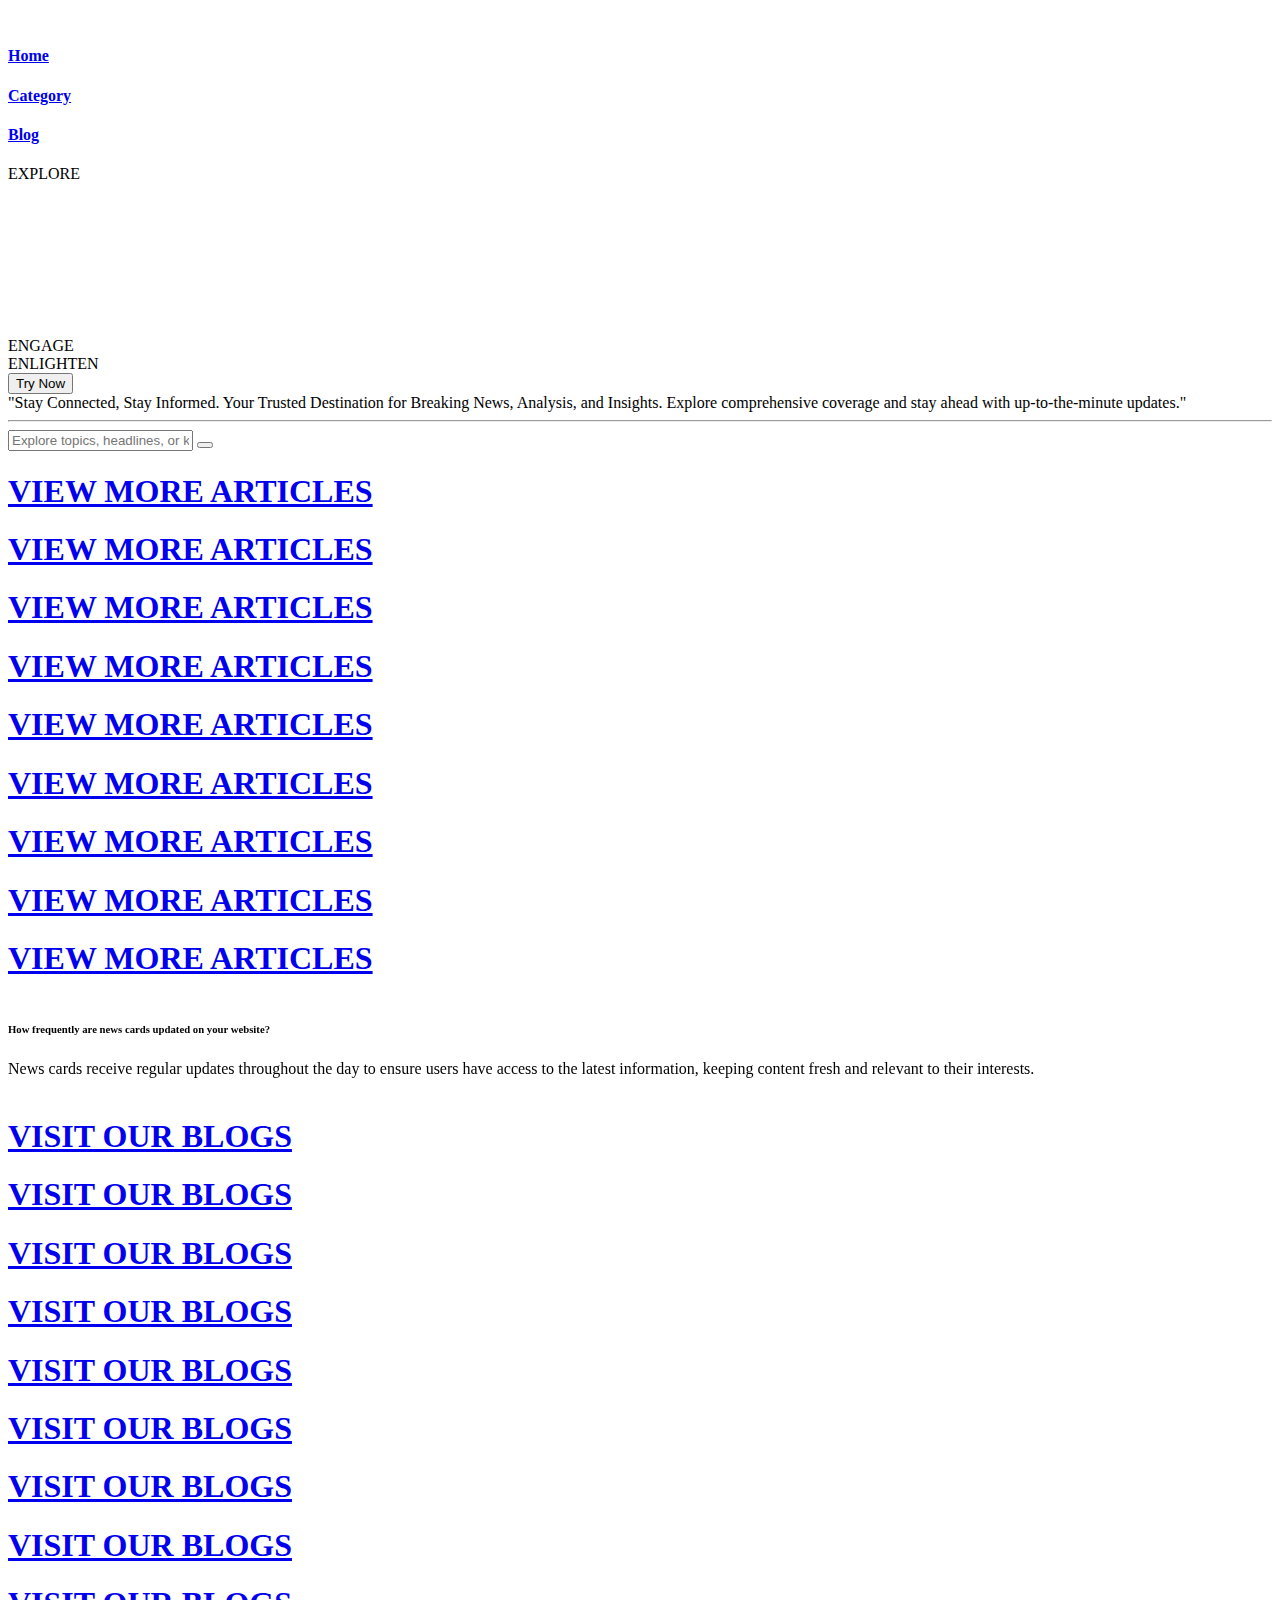
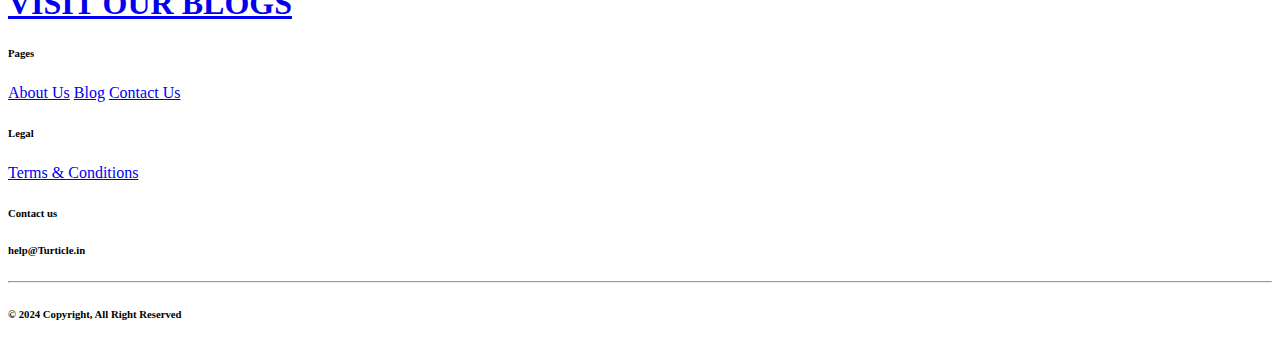
==== index.html @ a951698e "Update index.html" ====
<!DOCTYPE html>
<html lang="en">
<head>
    <meta charset="UTF-8">
    <meta name="viewport" content="width=device-width, initial-scale=1.0">
    <title>Turticles</title>
    <link rel="shortcut icon" href="PngItem_4210484.png" type="x-icon">
    <link href="https://cdn.jsdelivr.net/npm/remixicon@3.5.0/fonts/remixicon.css" rel="stylesheet">
    <link
  rel="stylesheet"
  href="https://cdn.jsdelivr.net/npm/swiper@11/swiper-bundle.min.css"
/>
    <link rel="preconnect" href="https://fonts.googleapis.com">
<link rel="preconnect" href="https://fonts.gstatic.com" crossorigin>
<link href="https://fonts.googleapis.com/css2?family=Anton&display=swap" rel="stylesheet">
<link rel="preconnect" href="https://fonts.googleapis.com">
<link rel="preconnect" href="https://fonts.gstatic.com" crossorigin>
<link href="https://fonts.googleapis.com/css2?family=Inter:wght@100..900&display=swap" rel="stylesheet">
    <link rel="stylesheet" href="index_style.css">
</head>
<body>
    <div id="main">
        <div id="div1">
            <div id="nav">
                <a href="index.html"><img src="Turticle.png" alt=""></a>
                <div id="nav2">
                <h4><a href="index.html">Home</a></h4>
                <h4><a href="category.html">Category</a></h4>
                <h4><a href="https://www.thegoldenconjunction.com/">Blog</a></h4>
                </div>
            </div>
            <div id="center">
                <div id="left1">EXPLORE</div>
                <div id="left2">
                    <div id="left2part1"><video src="video (2160p).mp4" muted autoplay loop></video></div>
                    <div id="left2part2">ENGAGE</div>
                </div>
                <div id="left3">
                    <div id="left3part1">ENLIGHTEN</div>
                    <a href="category.html" id="try_now"><button>Try Now <i class="ri-arrow-right-up-line"></i></button></a>
                    <div id="left3part2">"Stay Connected, Stay Informed. 
                        Your Trusted Destination for Breaking 
                        News, Analysis, and Insights. Explore 
                        comprehensive coverage and stay ahead 
                        with up-to-the-minute updates."</div>
                </div>
            </div>
            <hr>
        </div>
            <div id="div2-part1" class="main-div2 container">

                <div id="search">
                    <div class="search-bar">
                        <input type="text" id="search-text" class="news-input" placeholder="Explore topics, headlines, or keywords...">
                        <button class="search-button" id="search-button"><i class="ri-search-2-line"></i></button>
                    </div>
        
                </div>
            </div>
            <main>
                <div class="cards-container container flex" id="news-container" >
                    
                </div>
            </main>
            <template id="template-news-card">
                <div class="card">
                    <div class="card-header">
                        <img src="https://via.placeholder.com/400x200" alt="news-image" onerror="this.onerror=null; this.src='lucas-hoang-VgU5zIEy57A-unsplash.jpg';" id="news-img">
                    </div>
                    <div class="card-content">
                        <h3 id="news-title">this is the title</h3>
                        <h6 class="news-source" id="news-source">end gadget 26/08/2023</h6>
                        <p class="news-desc" id="news-desc">Lorem ipsum dolor sit amet consectetur adipisicing elit. Placeat voluptates tenetur molestias sapiente consequatur asperiores sed ullam iusto iste minima.</p>
                    </div>
                </div>
            </template>
        <div id="div2-part2">
            <a href="category.html">
                <div id="moving-text"> 
                    <div id="con">
                    <h1>VIEW MORE ARTICLES</h1>
                    <div id="iconset">
                    <i class="ri-external-link-fill"></i>
                    </div>
                    <h1>VIEW MORE ARTICLES</h1>
                    <div id="iconset">
                    <i class="ri-external-link-fill"></i>
                    </div>
                    <h1>VIEW MORE ARTICLES</h1>
                    <div id="iconset">
                    <i class="ri-external-link-fill"></i>
                    </div>
                    </div>
                    <div id="con">
                    <h1>VIEW MORE ARTICLES</h1>
                    <div id="iconset">
                    <i class="ri-external-link-fill"></i>
                    </div>
                    <h1>VIEW MORE ARTICLES</h1>
                    <div id="iconset">
                    <i class="ri-external-link-fill"></i>
                    </div>
                    <h1>VIEW MORE ARTICLES</h1>
                    <div id="iconset">
                    <i class="ri-external-link-fill"></i>
                    </div>
                    </div>
                    <div id="con">
                    <h1>VIEW MORE ARTICLES</h1>
                    <div id="iconset">
                    <i class="ri-external-link-fill"></i>
                    </div>
                    <h1>VIEW MORE ARTICLES</h1>
                    <div id="iconset">
                    <i class="ri-external-link-fill"></i>
                    </div>
                    <h1>VIEW MORE ARTICLES</h1>
                    <div id="iconset">
                    <i class="ri-external-link-fill"></i>
                    </div>
                    </div>
                </div>
        </a>
        <div id="div2-part2-middle">
            <div class="swiper mySwiper">
                <div class="swiper-wrapper">
                  <div class="swiper-slide">
                    <div id="question" ><i class="ri-question-mark"></i> <h6>How frequently are news cards updated on your website?</h6></div>
                    <div id="answer">News cards receive regular updates throughout the day to ensure users have access to the latest information, keeping content fresh and relevant to their interests.</div>
                  </div>
                  <div class="swiper-slide"><div id="question" ><i class="ri-question-mark"></i> <h6>What sources does your API pull news articles from?</h6></div>
                  <div id="answer">Our API pulls articles from diverse, reputable sources, emphasizing partnerships with trusted news outlets to deliver accurate and reliable information to our users.</div></div>
                  <div class="swiper-slide"><div id="question" ><i class="ri-question-mark"></i> <h6>How accurate and reliable are the news sources used for generating news cards?</h6></div>
                  <div id="answer">We prioritize reputable sources and employ rigorous fact-checking processes to ensure the accuracy and reliability of the news content provided to our users.</div></div>
                  <div class="swiper-slide"><div id="question" ><i class="ri-question-mark"></i> <h6> Are there any specific categories or topics covered by the news cards?</h6></div>
                  <div id="answer">Our news cards cover a wide range of categories and topics, including breaking news, entertainment, sports, politics, technology, and more, offering comprehensive coverage for diverse interests.</div></div>
                  <div class="swiper-slide"><div id="question" ><i class="ri-question-mark"></i> <h6>Are there options for users to filter or search for specific news articles?</h6></div>
                  <div id="answer">We're working on implementing filtering and search functionalities to empower users with enhanced navigation options, allowing them to find specific articles more efficiently based on their preferences.</div></div>
                  <div class="swiper-slide"><div id="question" ><i class="ri-question-mark"></i> <h6>How can users verify the credibility of the news sources used by your website?</h6></div>
                  <div id="answer">Users can verify credibility by clicking provided links, ensuring transparency regarding sources and allowing them to make informed decisions about the reliability of the news content.</div></div>
                  <div class="swiper-slide"><div id="question" ><i class="ri-question-mark"></i> <h6>Is there any update coming to the website, and how frequent are these updates?</h6></div>
                  <div id="answer">Yes, updates occur regularly with new features and fixes released periodically. Our agile approach ensures efficient updates based on user feedback and industry trends, aiming for consistent improvement in user experience.</div></div>
                </div>
               
              </div>

    




        </div>
        <a href="https://www.thegoldenconjunction.com/" id="back-link">
            <div id="moving-text"> 
                <div id="con">
                <h1>VISIT OUR BLOGS </h1>
                <div id="iconset">
                <i class="ri-external-link-fill"></i>
                </div>
                <h1>VISIT OUR BLOGS</h1>
                <div id="iconset">
                <i class="ri-external-link-fill"></i>
                </div>
                <h1>VISIT OUR BLOGS</h1>
                <div id="iconset">
                <i class="ri-external-link-fill"></i>
                </div>
                </div>
                <div id="con">
                <h1>VISIT OUR BLOGS</h1>
                <div id="iconset">
                <i class="ri-external-link-fill"></i>
                </div>
                <h1>VISIT OUR BLOGS</h1>
                <div id="iconset">
                <i class="ri-external-link-fill"></i>
                </div>
                <h1>VISIT OUR BLOGS</h1>
                <div id="iconset">
                <i class="ri-external-link-fill"></i>
                </div>
                </div>
                <div id="con">
                <h1>VISIT OUR BLOGS</h1>
                <div id="iconset">
                <i class="ri-external-link-fill"></i>
                </div>
                <h1>VISIT OUR BLOGS</h1>
                <div id="iconset">
                <i class="ri-external-link-fill"></i>
                </div>
                <h1>VISIT OUR BLOGS</h1>
                <div id="iconset">
                <i class="ri-external-link-fill"></i>
                </div>
                </div>
            </div>
    </a>
        </div>
        <div id="footer">
            <div id="footer-top">
                <div id="footer-top1">
                    <h6>Pages</h6>
                    <a href="about.html">About Us</a>
                    <a href="https://thegoldenconjunction.com/">Blog</a>
                    <a href="contact.html">Contact Us</a>
                </div>
                <div id="footer-top2">
                    <h6>Legal</h6>
                    <a href="toc.html">Terms & Conditions</a>
                </div>
                <div id="footer-top3">
                    <h6>Contact us</h6>
                    <h6 id="mail">help@Turticle.in</h6>
                </div>
            </div>
            <div id="footer-bottom">
                <div id="footer-bottom1">
                    <hr>
                </div>
                <div id="footer-bottom2">
                    <h6>© 2024 Copyright, All Right Reserved</h6>
                <h6 id="links">
                    <a href="https://twitter.com/"><i class="ri-twitter-x-line"></i></a>
                    <a href="https://www.instagram.com/"><i class="ri-instagram-line"></i></a>
                </h6>
                </div>
            </div>
        </div>
    </div>
    
    <script src="https://cdnjs.cloudflare.com/ajax/libs/gsap/3.12.2/gsap.min.js" integrity="sha512-16esztaSRplJROstbIIdwX3N97V1+pZvV33ABoG1H2OyTttBxEGkTsoIVsiP1iaTtM8b3+hu2kB6pQ4Clr5yug==" crossorigin="anonymous" referrerpolicy="no-referrer"></script>
    <script src="https://cdn.jsdelivr.net/npm/locomotive-scroll@3.5.4/dist/locomotive-scroll.min.js"></script>
    <script src="script.js"></script>
    <script src="https://cdn.jsdelivr.net/npm/swiper@11/swiper-bundle.min.js"></script>
    <script src="index_script.js"></script>
</body>
</html>
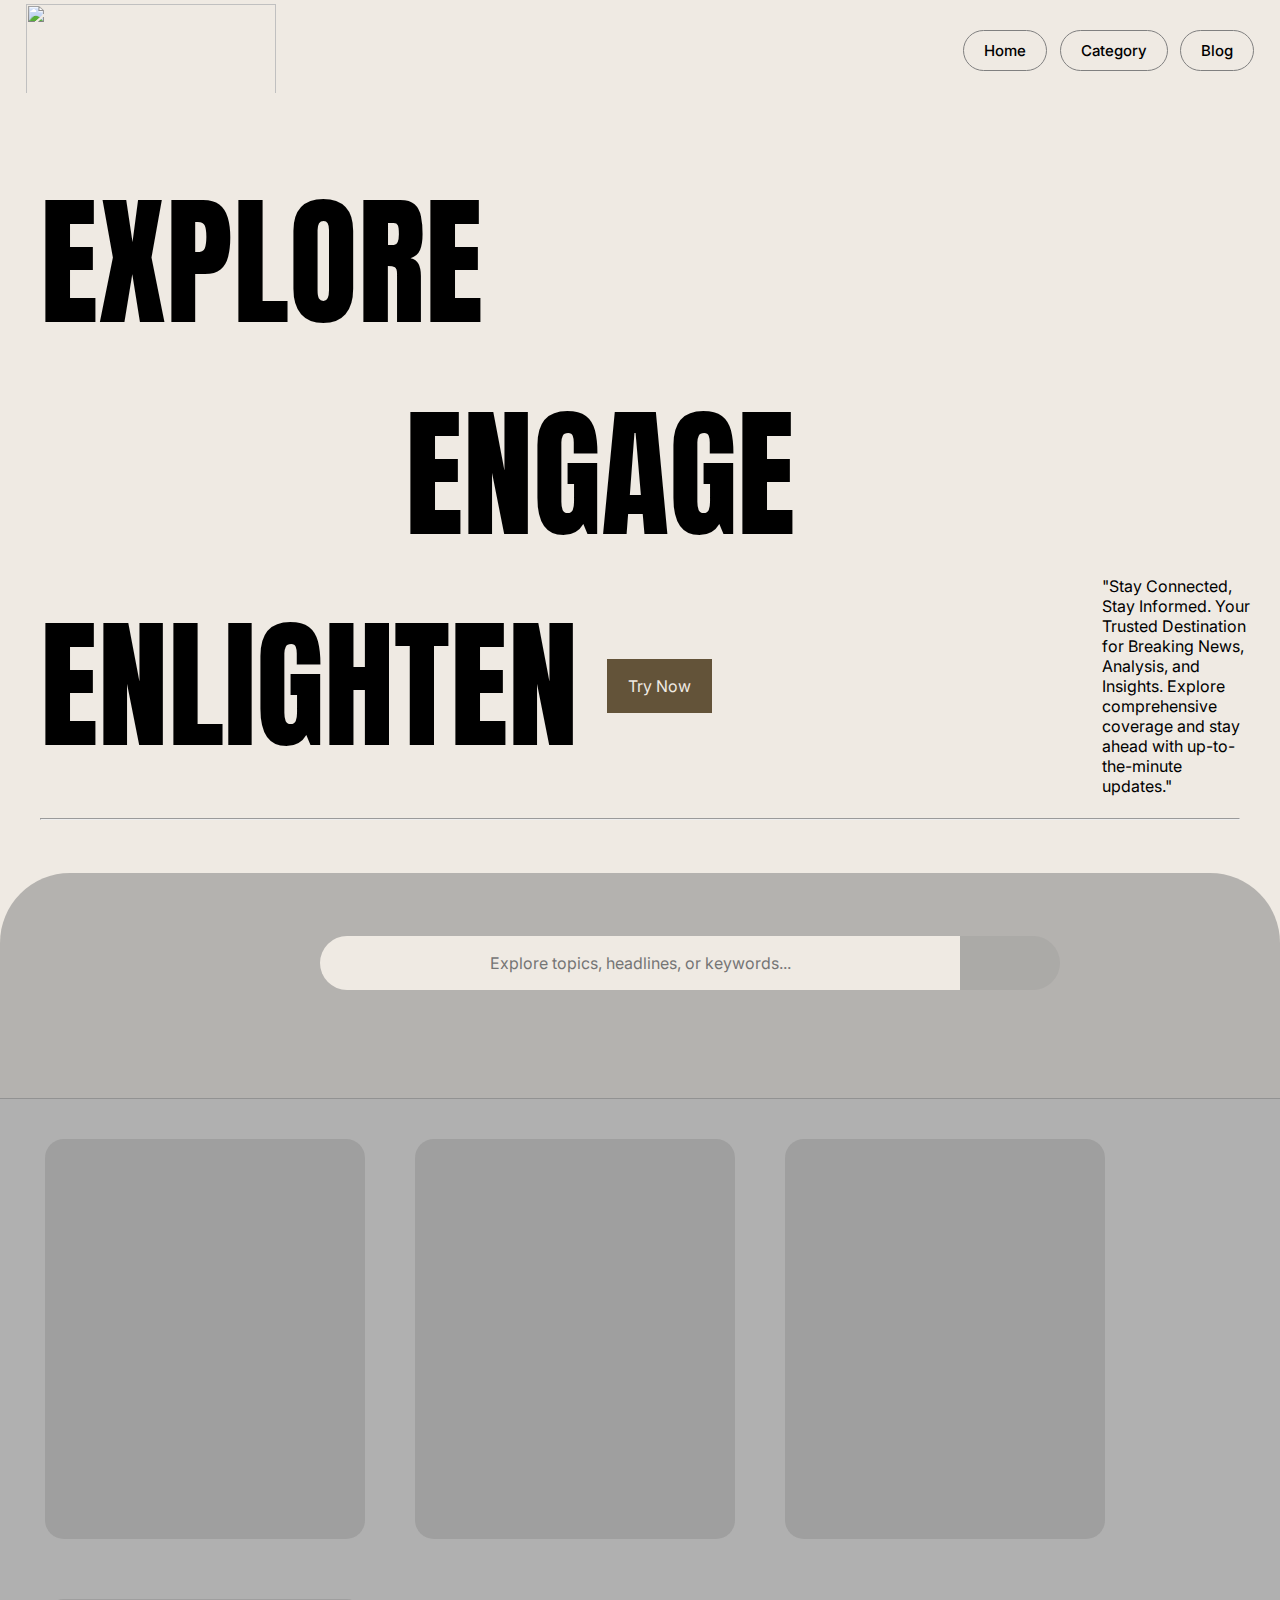
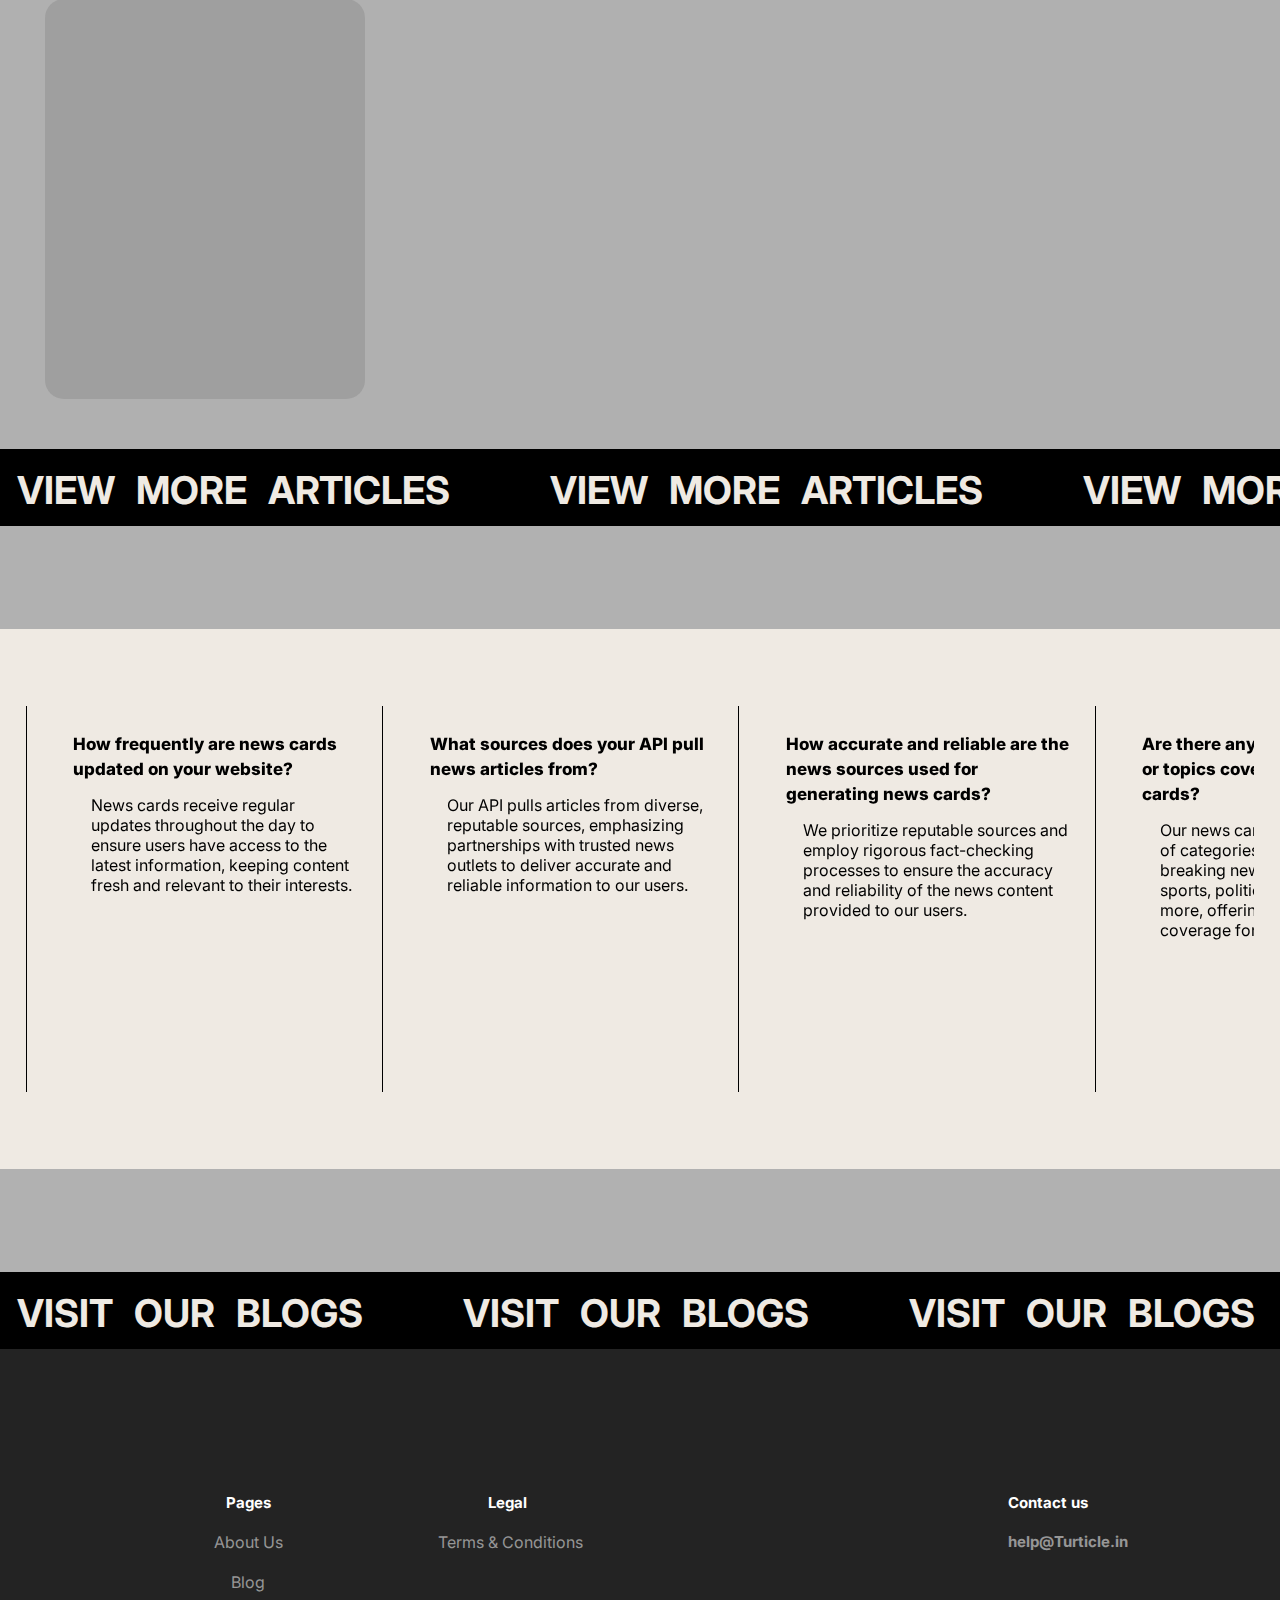
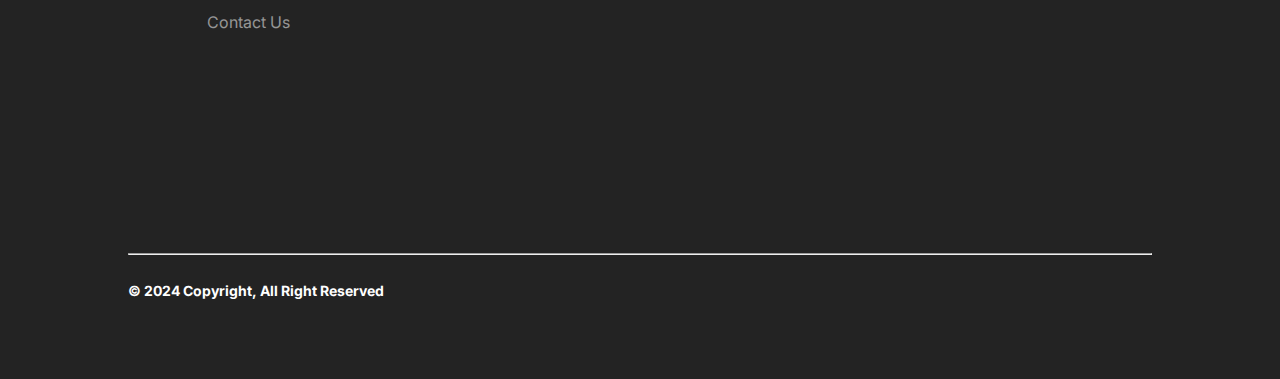
==== commit 2af7b248: "Add files via upload" ====
--- a/index.html
+++ b/index.html
@@ -16,9 +16,22 @@
 <link rel="preconnect" href="https://fonts.googleapis.com">
 <link rel="preconnect" href="https://fonts.gstatic.com" crossorigin>
 <link href="https://fonts.googleapis.com/css2?family=Inter:wght@100..900&display=swap" rel="stylesheet">
+<link rel="preconnect" href="https://fonts.googleapis.com">
+<link rel="preconnect" href="https://fonts.gstatic.com" crossorigin>
+<link href="https://fonts.googleapis.com/css2?family=Mulish:ital,wght@0,200..1000;1,200..1000&display=swap" rel="stylesheet">
     <link rel="stylesheet" href="index_style.css">
 </head>
 <body>
+    <div id="full-scr">
+        <div id="full-div1">
+            <div id="full-div1">
+                <a href="index.html" id="home">HOME</a>
+                <a href="category.html">CATEGORY</a>
+                <a href="https://thegoldenconjunction.com/">BLOG</a>
+    
+            </div>
+        </div>
+    </div>
     <div id="main">
         <div id="div1">
             <div id="nav">
@@ -28,6 +41,7 @@
                 <h4><a href="category.html">Category</a></h4>
                 <h4><a href="https://www.thegoldenconjunction.com/">Blog</a></h4>
                 </div>
+                <h3>Menu</h3>
             </div>
             <div id="center">
                 <div id="left1">EXPLORE</div>
@@ -59,7 +73,18 @@
             </div>
             <main>
                 <div class="cards-container container flex" id="news-container" >
-                    
+                    <div class="card skeleton-row" id="card ">
+                       
+                      </div>
+                      <div class="card skeleton-row" id="card">
+                      
+                      </div>
+                      <div class="card skeleton-row" id="card">
+                        
+                      </div>
+                      <div class="card skeleton-row" id="card">
+            
+                      </div>
                 </div>
             </main>
             <template id="template-news-card">
@@ -235,4 +260,4 @@
     <script src="https://cdn.jsdelivr.net/npm/swiper@11/swiper-bundle.min.js"></script>
     <script src="index_script.js"></script>
 </body>
-</html>
+</html>--- a/index_style.css
+++ b/index_style.css
@@ -0,0 +1,909 @@
+*{
+    margin: 0;
+    padding: 0;
+    box-sizing: border-box;
+    font-family: 'Inter';
+}
+html,body{
+    height: 100%;
+    width: 100%;
+
+}
+*::selection{
+    color: white;
+    background-color:black;
+}
+.anton-regular {
+    font-family: "Anton", sans-serif;
+    font-weight: 400;
+    font-style: normal;
+  }
+  .mulish-<uniquifier> {
+    font-family: "Mulish", sans-serif;
+    font-optical-sizing: auto;
+    font-weight: <weight>;
+    font-style: normal;
+  }
+  
+  .inter-<uniquifier>{
+    font-family: "Inter", sans-serif;
+    font-optical-sizing: auto;
+    font-weight: <weight>;
+    font-style: normal;
+    font-variation-settings:
+      "slnt" 0;
+  }
+
+  
+  .skeleton-loader {
+    width: 100%;
+    max-width: 600px;
+  }
+  
+  .skeleton-row {
+    height: 20px;
+    margin-bottom: 10px;
+    background-color: #f0f0f0; 
+    border-radius: 4px;
+    animation: glowing 1s linear infinite alternate;
+  }
+
+  @keyframes glowing {
+    0% {
+        background-color: rgb(128, 128, 128); /* Light grey */
+     
+    }
+    /* 50% {
+        background-color: rgba(128, 128, 128, 0.182);
+     
+    } */
+    100% {
+        background-color: rgba(128, 128, 128, 0.408); /* Light grey */
+    }
+  }
+  #card.loading .skeleton-loader {
+    display: none;
+  }
+  
+
+
+
+
+
+
+#div1{
+    height: 97vh;
+    width: 100%;
+    background-color: #EFEAE3;
+    position: relative;
+}
+#nav{
+    padding: 2vw 2vw;
+    height: 100px;
+    width: 100%;
+    display: flex;
+    align-items: center;
+    justify-content: space-between;
+    position: relative;
+    z-index: 100;
+}
+#nav img{
+    padding-top: 10px;
+    height: 11vh;
+    width: 250px;
+}
+#nav2{
+    display: flex;
+    align-items: center;
+    gap: 1vw;
+}
+#nav2 h4{ 
+    color: rgba(0, 0, 0, 0.911);
+    padding: 10px 20px;
+    border: 1px solid gray;
+    border-radius: 50px;
+    font-weight: 500;
+    transition: all ease 0.3s;
+    font-size: 15px;
+    position: relative;
+    overflow: hidden;
+}
+#nav2 h4::after{
+    content: "";
+    position: absolute;
+    height: 100%;
+    width: 100%;
+    background-color: black;
+    left: 0;
+    bottom: -100%;
+    border-radius: 50%;
+    transition: all ease 0.3s;
+}
+#nav2 h4:hover::after{
+  bottom: 0;  
+  border-radius: 0;
+
+}
+#nav2 h4:hover a{
+    color: white;
+}
+#nav2 h4 a{
+    color: black;
+    text-decoration: none;
+    z-index: 9;
+    position: relative;
+}
+#nav h3{
+    display: none;
+}
+
+
+
+
+
+
+
+#center{
+    margin-left: 40px;
+}
+#center #left1{
+    font-family: 'Anton';
+    font-size: 11vw;
+    line-height: 25vh;
+    padding-top: 50px;
+}
+#center #left2 #left2part2{
+    font-family: 'Anton';
+    font-size: 11vw;
+    line-height: 22vh;
+    padding-left: 19px;
+}
+#center #left2 #left2part1{
+    height: 22vh;
+    width: 37vh;
+    position: relative;
+    margin-top: -3px; 
+}
+#center #left2 #left2part1 video{
+    height: 100%;
+    width: 100%;
+    object-fit: contain;
+    border-radius: 30%;
+}
+#center #left3 #left3part1{
+    font-family: 'Anton';
+    font-size: 11vw;
+    line-height: 25vh;
+}
+#try_now button{
+    height: 6vh;
+    width: 105px;
+    margin-left: 29px;
+    font-size: 16px;
+    color:  #EFEAE3;
+    background-color: rgb(99, 83, 57);
+    border: 0px #EFEAE3;
+}
+#try_now button:hover{
+    background-color: rgb(85, 55, 26);
+}
+#try_now button:hover{
+    cursor: pointer;
+}
+#center #left2{
+   display: flex;
+   align-items: flex-start;
+   margin-left: 13px;
+}
+#center #left3{
+    display: flex;
+    align-items: center;
+    justify-content: space-between;
+}
+#center #left3 #left3part2{
+    padding-left: 390px;
+    padding-right: 30px;
+}
+
+
+
+
+
+
+
+
+
+#div1 hr{
+    margin-left: 40px;
+    margin-right: 40px;
+    margin-top: 20px;
+}
+
+
+#div2-part1{
+    height: 25vh;
+    width: 100%;
+    background-color: #efeae3;
+    
+}
+#search{
+    height: 25vh;
+    width: 100%;
+    background-color: rgba(128, 128, 128, 0.529);
+    border-top-left-radius: 70px;
+    border-top-right-radius: 70px;
+}
+#search .search-bar{
+    display: flex;
+    align-items: center;
+    height: 20vh;
+}
+#search .search-bar .news-input{
+    height: 6vh;
+    width: 50%;
+    border-top-left-radius: 30px;
+    border-bottom-left-radius: 30px;
+    border: 0px white solid;
+    margin-left: 320px;
+    padding-inline: 12px;
+    font-size: 16px;
+    background-color: #efeae3;
+    font-family: 'Inter';
+    text-align: center;
+}
+
+.search-button{
+    height: 6vh;
+    width: 100px;
+    border-top-right-radius: 30px;
+    border-bottom-right-radius: 30px;
+    border: 0px grey;
+    background-color: rgba(128, 128, 128, 0.168);
+}
+.search-button:hover{
+    background-color: grey;
+}
+
+
+
+main{
+    padding-block: 40px;
+    background-color:rgba(128, 128, 128, 0.623);
+    border-top: 1px solid rgba(128, 128, 128, 0.623);
+    
+}
+.cards-container{
+    margin-left: 45px;
+    flex-wrap: wrap;
+    row-gap: 50px;
+    align-items: start;
+    display: flex;
+    gap: 50px;
+}
+.card{
+    width: 320px;
+    min-height: 400px;
+    border: 0 solid rgba(0, 0, 0, 0.377);
+    cursor: pointer;
+    border-radius: 19px;
+    background-color: rgba(128, 128, 128, 0.366);
+overflow: hidden;
+transition: all 0.3s ease;
+}
+.card:hover{
+    background-color: rgba(128, 128, 128, 0.6);
+    transform: translateY(-8px);
+}
+.card-header img{
+    width: 100%;
+    height: 200px;
+    object-fit: cover;
+
+}
+.card-content{
+    padding: 12px;
+}
+.news-source{
+    margin-block: 12px;
+}
+
+
+#div2-part2{
+    height: 100vh;
+    width: 100%;
+    background-color: rgba(128, 128, 128, 0.61);
+    display: flex;
+    flex-direction: column;
+    justify-content: space-between;
+}
+
+
+
+
+#div2-part2-middle{
+    height: 60vh;
+    background-color: #efeae3;
+    width: 100%;
+    padding: 6vw 2vw;
+    user-select: none;
+
+}
+
+.swiper {
+    width: 100%;
+    height: 100%;
+    left: 0;
+  }
+
+  .swiper-slide {
+    border-left: 1px solid black;
+    width: 29%;
+    padding: 0vw 2vw
+  }
+
+#question .ri-question-mark{
+    font-size: 25px;
+    padding: 3px;
+    color: rgb(173, 0, 0);
+
+}
+
+#question{
+    display: flex;
+    align-items: center;
+    font-size: 17px;
+    font-weight: 600;
+    margin-top: 0vw;
+}
+#question h6{
+    font-weight: 800;
+    font-size: 17px;
+    padding-top: 26px;
+    line-height: 25px;
+    padding-left: 15px;
+}
+#answer{
+    margin-top: 1vw;
+    margin-left: 3vw;
+    line-height: 20px;
+    
+}
+
+
+#moving-text{
+    white-space: nowrap;
+    overflow-x: auto;
+}
+#moving-text h1{
+    font-size: 3vw;
+    color:#efeae3;
+}
+#moving-text::-webkit-scrollbar{
+    display: none;
+}
+#moving-text #con {
+    background-color:black;
+    white-space: nowrap;
+    display: inline-block;
+    height: 6vw;
+    margin-left: -6px;
+    animation-name: move;
+    animation-duration: 10s;
+    animation-timing-function: linear;
+    animation-iteration-count: infinite;
+}
+#moving-text #con #iconset{
+    font-size: 39px;
+    display: inline-block;
+    margin-left: 46px;
+    margin-right: 23px;
+    color:#efeae3;
+}
+
+#moving-text #con h1{
+display: inline-block;
+padding-top: 18px;
+word-spacing:13px;
+margin-left: 23px;
+}
+@keyframes move {
+    from{
+        transform: translateX(0);
+    }
+    to{
+        transform: translateX(-100%);
+    }
+}
+
+
+
+
+
+
+
+
+
+#footer{
+    height: 70vh;
+    width: 100%;
+    background-color: rgba(0, 0, 0, 0.863);
+    display: flex;
+    align-items: center;
+    flex-direction: column;
+    position: relative;
+}
+#footer-top{
+    margin-top: 16vh;
+    height: 30vh;
+    width: 80%;
+    position: relative;
+    display: flex;
+}
+#footer-top #footer-top1{
+    height: 100%;
+    width: 25%;
+    display: flex;
+    flex-direction: column;
+    align-items: center;
+}
+#footer-top #footer-top1 h6{
+    color: white;
+    font-size: 15px;
+}
+#footer-top #footer-top1 a{
+    text-decoration: none;
+    padding-top: 20px;
+    color: rgba(255, 255, 255, 0.529);
+   
+}
+#footer-top #footer-top1 a:hover{
+    color: #987c56;
+}
+#footer-top #footer-top2{
+    width: 40%;
+}
+
+#footer-top #footer-top2 h6{
+    color: white;
+    font-size: 15px;
+    padding-bottom: 20px;
+    padding-left: 120px;
+}
+#footer-top #footer-top2 a{
+    padding-left: 70px;
+    text-decoration: none;
+    color: rgba(255, 255, 255, 0.529);
+}
+#footer-top #footer-top2 a:hover{
+    color: #987c56;
+}
+#footer-top #footer-top3{
+    width: 40%;
+    padding-left: 25%;
+}
+#footer-top #footer-top3 h6{
+    color: white;
+    font-size: 15px;
+}
+#footer-top #footer-top3 #mail{
+    padding-top: 20px;
+    color: rgba(255, 255, 255, 0.529);
+
+}
+ #footer-bottom{
+    height: 20vh;
+    width: 80%;
+    display: flex;
+    flex-direction: column;
+}
+#footer-bottom1{
+    padding-top: 90px;
+    padding-bottom: 20px;
+}
+#footer-bottom2{
+    display: flex;
+    align-items: end;
+    justify-content: space-between;
+}
+#footer-bottom h6{
+    color: white;
+    font-size: 14px;
+}
+#footer-bottom #footer-bottom2 #links a{
+    text-decoration: none;
+    color: white;
+    font-size: 20px;
+    padding-left: 20px;
+}
+#footer-bottom #footer-bottom2 #links a:hover{
+    color: #987c56;
+}
+
+#full-scr{
+    height: 100vh;
+    width: 100%;
+    background-color: rgba(0, 0, 0, 0.708);
+    position: fixed;
+    z-index: 99;
+    top: -100%;
+    transition: all ease 0.5s;
+}
+#full-div1{
+    height: 40%;
+    width: 100%;
+    background-color: #EFEAE3;
+    border-bottom-left-radius: 40px;
+    border-bottom-right-radius: 40px;
+}
+#full-div1 a{
+    text-decoration: none;
+    font-size: 7vw;
+    color: rgba(0, 0, 0, 0.848);
+    display: flex;
+    flex-direction: column;
+    text-align: center;
+    font-weight: 800;
+    font-family: 'Mulish';
+    /* padding-right: 9vw; */
+    padding-top: 12px;
+}
+#full-div1 #home{
+    padding-top: 17vh;
+}
+
+
+@media (max-width:770px) {
+    #center{
+        margin-left: 30px;
+    }
+    #center #left1{
+       
+        font-size: 11vw;
+    }
+    #center #left2 #left2part2{
+
+        font-size: 11vw;
+        line-height: 16vh;
+        padding-left: 19px;
+    }
+    #center #left2 #left2part1{
+        height: 25vh;
+        width: 27vh;
+        position: relative;
+        margin-top: -35px; 
+    }
+    #center #left2 #left2part1 video{
+        height: 100%;
+        width: 100%;
+        object-fit: contain;
+        border-radius: 40%;
+    }
+    #center #left3 #left3part1{
+        font-family: 'Anton';
+        font-size: 11vw;
+        line-height: 25vh;
+    }
+    #try_now button{
+        height: 6vh;
+        width: 90px;
+        margin-left: 29px;
+        font-size: 14px;
+    }
+    #center #left2{
+       display: flex;
+       align-items: flex-start;
+       margin-left: 13px;
+    }
+    #center #left3{
+        margin-top: -30px;
+        display: flex;
+        align-items: center;
+        justify-content: space-between;
+    }
+    #center #left3 #left3part2{
+        padding-left: 60px;
+        /* padding-right: 30px; */
+    }
+
+
+    #search .search-bar{
+        display: flex;
+        align-items: center;
+        height: 20vh;
+        margin-left: -32vw;
+    }
+
+    #moving-text #con {
+        height: 8vw;
+    }
+    #moving-text #con #iconset{
+        font-size: 28px;
+    }
+
+
+    
+#div2-part2-middle{
+    height: 55vh;
+    width: 100%;
+    padding: 6vw 2vw;
+    user-select: none;
+
+}
+
+
+  .swiper-slide {
+    width: 49%;
+    padding: 0vw 2vw
+  }
+
+#question .ri-question-mark{
+    font-size: 25px;
+    padding: 3px;
+}
+
+#question{
+    display: flex;
+    align-items: center;
+    font-size: 17px;
+    font-weight: 600;
+    margin-top: 4vw;
+}
+#question h6{
+    font-weight: 800;
+    font-size: 17px;
+    padding-top: 26px;
+    line-height: 25px;
+    padding-left: 15px;
+}
+#answer{
+    margin-top: 1vw;
+    margin-left: 6vw;
+    line-height: 20px;
+    
+}
+    
+
+.cards-container{
+    margin-left: 35px;
+    flex-wrap: wrap;
+    row-gap: 50px;
+    align-items: start;
+    display: flex;
+    gap: 40px;
+}
+.card{
+    width: 320px;
+    min-height: 400px;
+    border: 0 solid rgba(0, 0, 0, 0.377);
+    cursor: pointer;
+    border-radius: 19px;
+    background-color: rgba(128, 128, 128, 0.366);
+overflow: hidden;
+transition: all 0.3s ease;
+}
+.card-header img{
+    width: 100%;
+    height: 200px;
+    object-fit: cover;
+
+}
+.card-content{
+    padding: 12px;
+}
+.news-source{
+    margin-block: 12px;
+}
+}
+
+
+
+
+@media (max-width:550px) {
+    
+#div1{
+    height: 94vh;
+    width: 100%;
+}
+#nav{
+    padding: 2vw 2vw;
+    height: 100px;
+    background-color: #EFEAE3;
+   
+}
+#nav img{
+    padding-top: 6px;
+    height: 12vh;
+    width: 200px;
+    scale: 0.85;
+}
+
+#nav2{
+    display: none;
+}
+#nav h3{
+    display: block;
+    padding: 3vw 5vw;
+    border: 1px solid #797575;
+    border-radius: 50px;
+    font-size: 4vw;
+    font-weight: 500;
+    padding-left: 6vw;
+    margin-right: 10vw;
+
+}
+
+
+
+
+
+
+#center{
+    margin-left: 30px;
+}
+#center #left1{
+    font-size: 13vw;
+    line-height: 20vh;
+    padding-top: 20px;
+  
+}
+#center #left2 #left2part2{
+    font-size: 13vw;
+    line-height: 3vh;
+    padding-left: 12px;
+}
+#center #left2 #left2part1{
+    height: 13vh;
+    width: 22vh;
+    margin-top: -53px; 
+    margin-left: -11px;
+}
+#center #left2 #left2part1 video{
+    height: 19vh;
+    width: 100%;
+    object-fit: contain;
+    border-radius: 40%;
+}
+#center #left3 #left3part1{
+    font-size: 13vw;
+}
+#try_now button{
+   
+    scale: .8;
+    height: 6vh;
+    width: 90px;
+    margin-left: -140px;
+    font-size: 14px;
+    margin-top: 0.2vh;
+}
+#center #left2{
+   display: flex;
+   align-items: flex-start;
+   margin-left: 13px;
+}
+#center #left3{
+    display: flex;
+    flex-wrap: wrap;
+    align-items: center;
+    justify-content: space-between;
+    
+}
+#center #left3 #left3part2{
+    padding-left: 20px;
+    padding-right: 40px;
+    text-align: center;
+    flex-basis: 100%;
+    padding-bottom: 20px;
+    padding-top: 15px;
+}
+#div2-part1{
+    height: 22vh;
+}
+#search{
+    height: 22vh;
+}
+#search .search-bar{
+    height: 20vh;
+    margin-left: -290px;
+}
+#search .search-bar .news-input{
+    height: 6vh;
+    width: 37%;
+    font-size: 13px;
+}
+
+.search-button{
+    height: 6vh;
+    width: 70px;
+}
+.card{
+    width: 305px;
+    min-height: 400px;
+}
+
+
+
+
+
+
+
+#footer{
+    height: 40vh;
+    width: 100%;
+}
+#footer-top{
+    margin-top: 5vh;
+    height: 15vh;
+    width: 100%;
+    margin-left: -29vw;
+    display: flex;
+    align-items: center;
+    justify-content: space-between;
+}
+#footer-top #footer-top1{
+    height: 100%;
+    width: 30%;
+    margin-left: 22%;
+}
+#footer-top #footer-top1 h6{
+    font-size: 13px;
+}
+#footer-top #footer-top1 a{
+    text-decoration: none;
+    padding-top: 15px;
+    font-size: 13px;
+    text-wrap: nowrap;
+}
+#footer-top #footer-top2{
+    width: 30%;
+    margin-left: 11%;
+    margin-top: -7%;
+}
+
+#footer-top #footer-top2 h6{
+    font-size: 13px;
+    padding-left: 15px;
+}
+#footer-top #footer-top2 a{
+    padding-left: 8px;
+    font-size: 13px;
+    text-align: center;
+}
+#footer-top #footer-top3{
+    width: 35%;
+    padding-left: 11%;
+    margin-top: -13%;
+}
+#footer-top #footer-top3 h6{
+    font-size: 13px;
+}
+#footer-top #footer-top3 #mail{
+    padding-top: 20px;
+}
+ #footer-bottom{
+    height: 20vh;
+    width: 100%;
+    display: flex;
+    flex-direction: column;
+    padding-left: 6.5vw;
+}
+#footer-bottom1{
+    padding-top: 90px;
+    padding-bottom: 20px;
+    margin-top: -4vh;
+}
+#footer-bottom1 hr{
+    width: 92%;
+  
+}
+#footer-bottom2{
+    width: 90%;
+}
+#footer-bottom h6{
+    font-size: 12px;
+}
+#footer-bottom #footer-bottom2 #links a{
+    font-size: 14px;
+    padding-left: 5px;
+}
+}
+
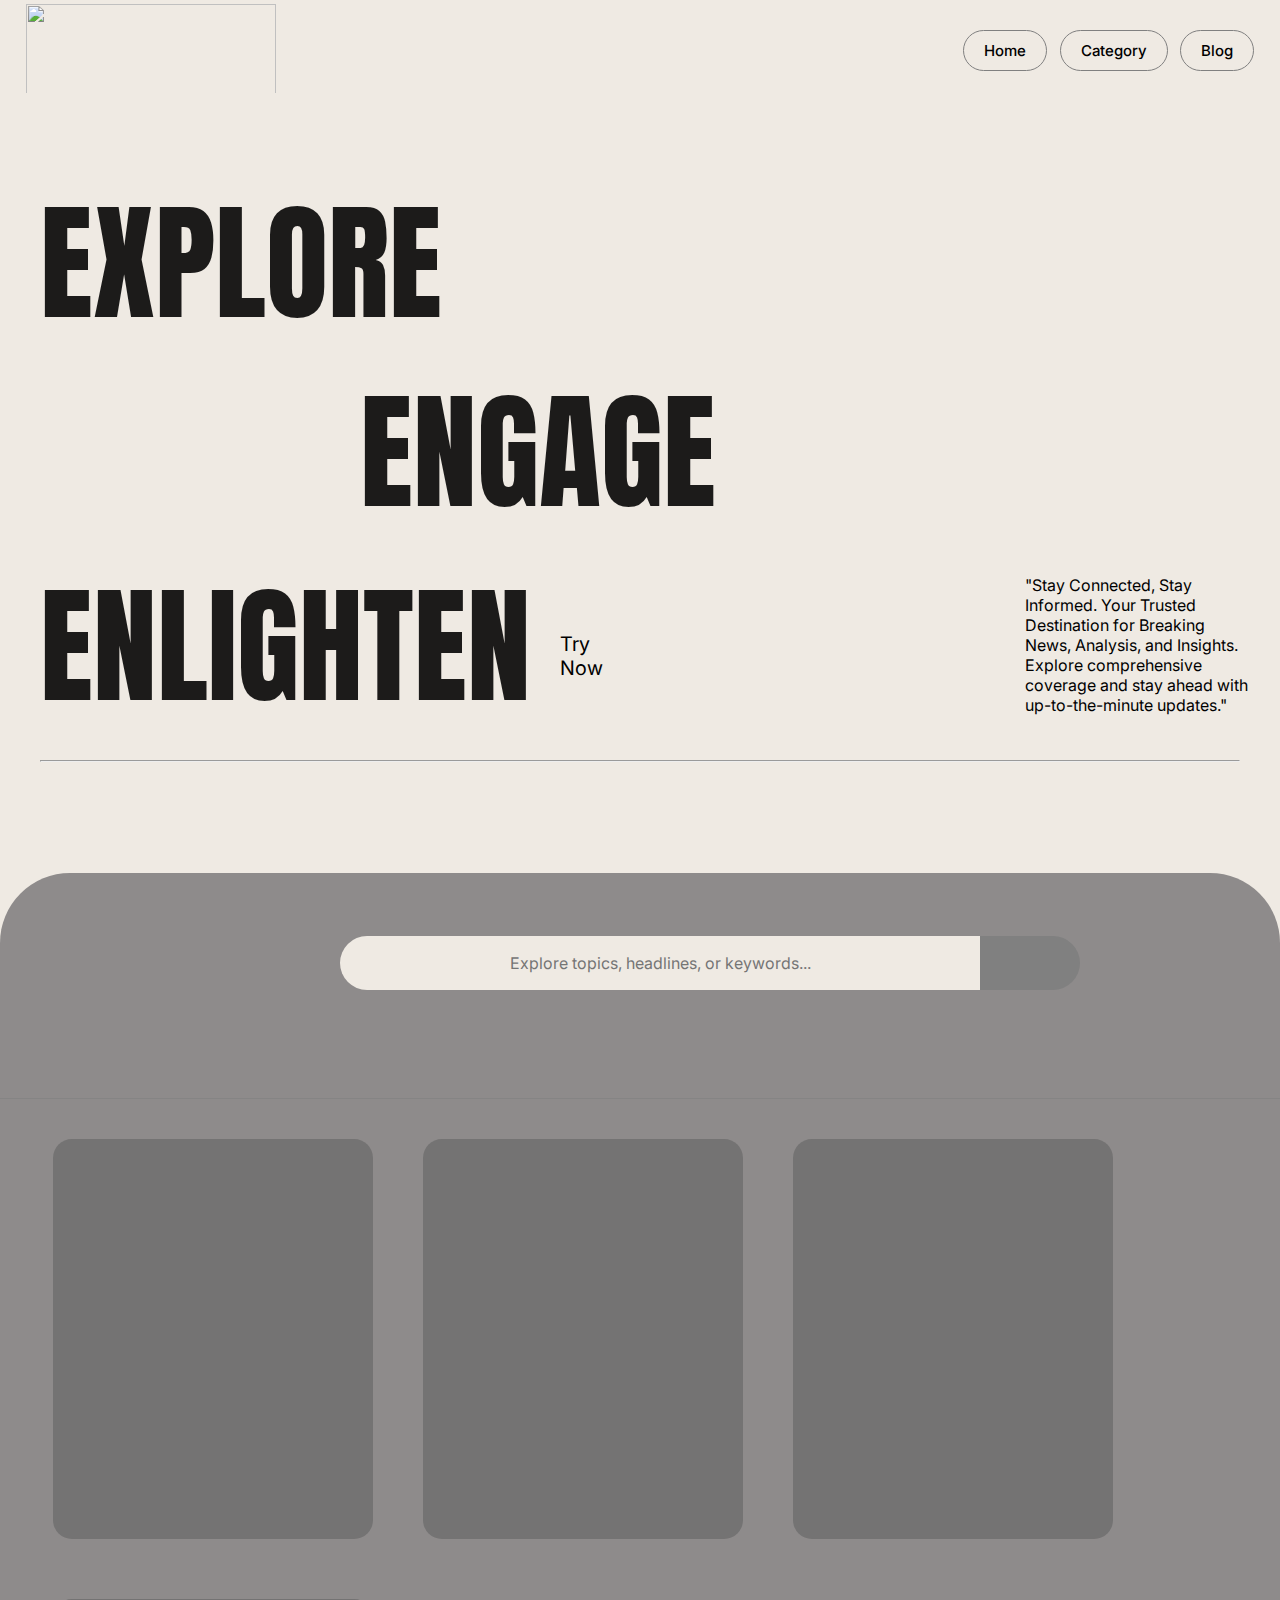
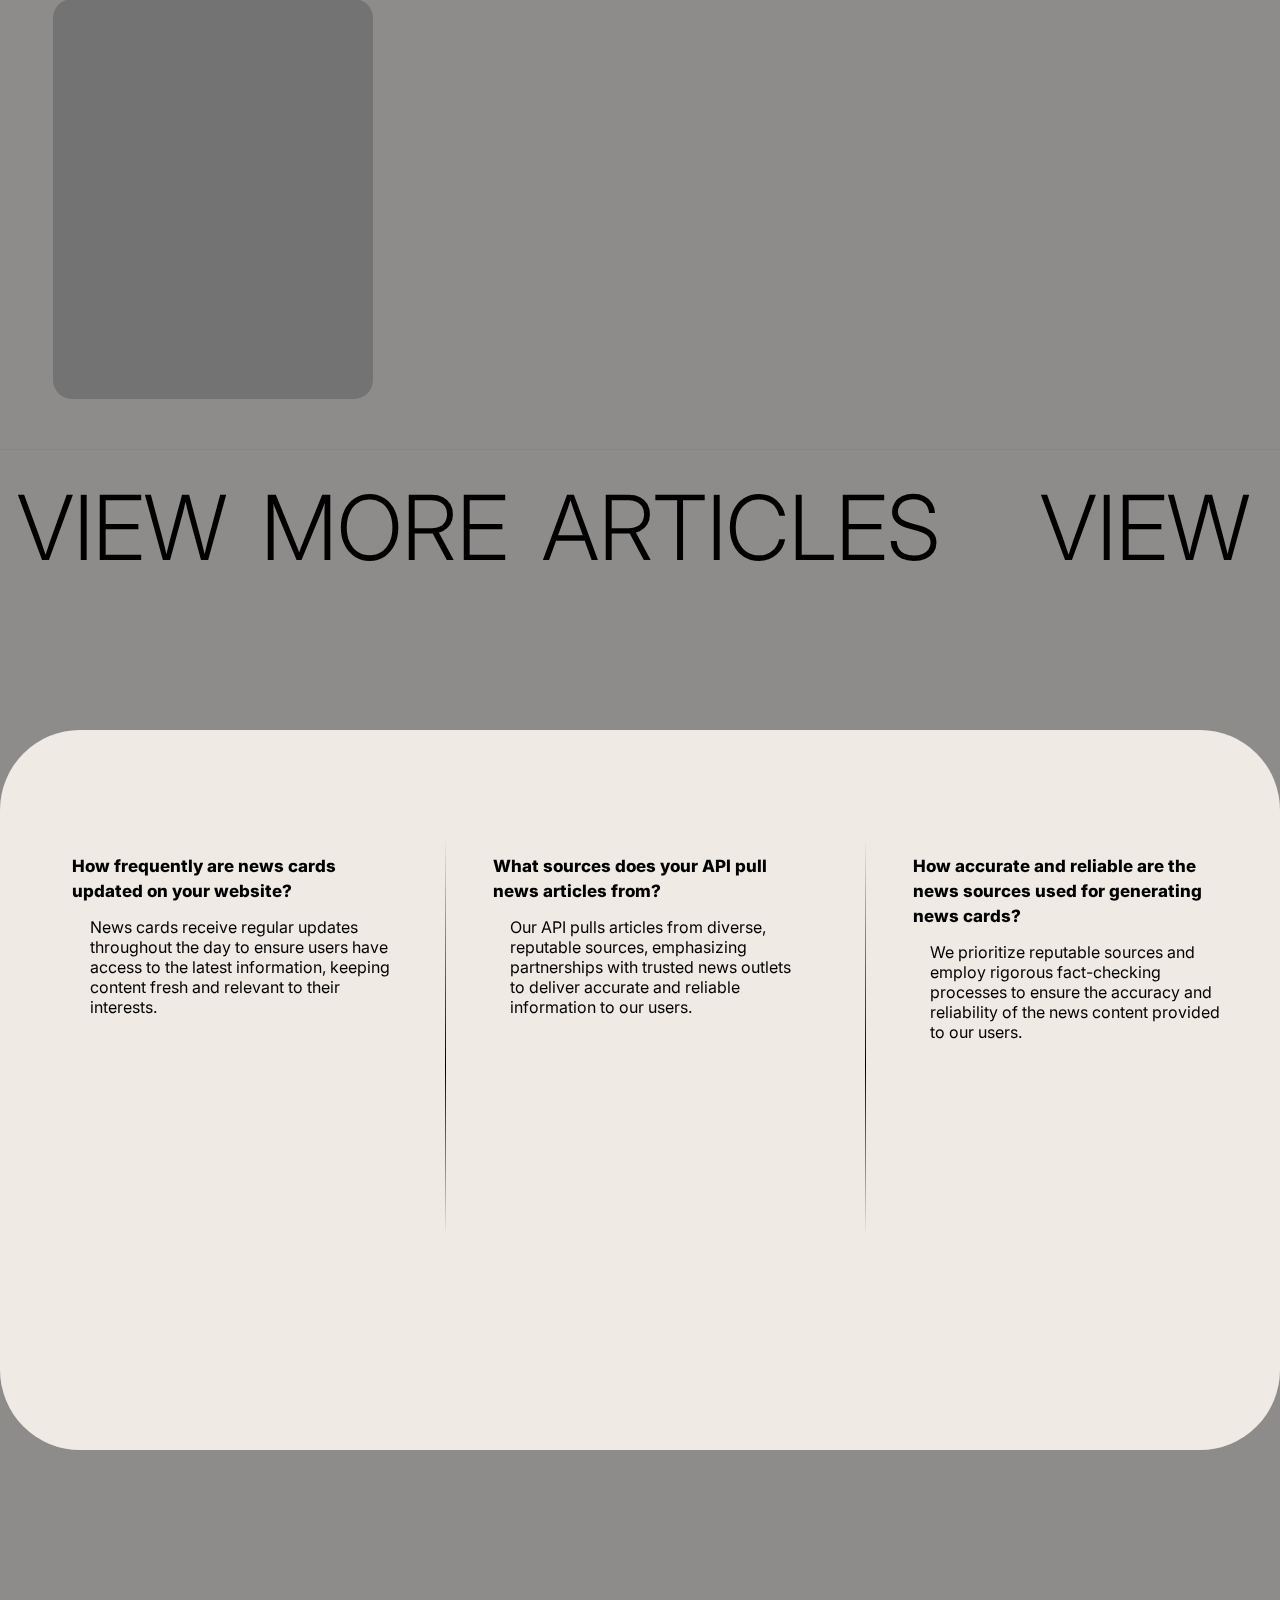
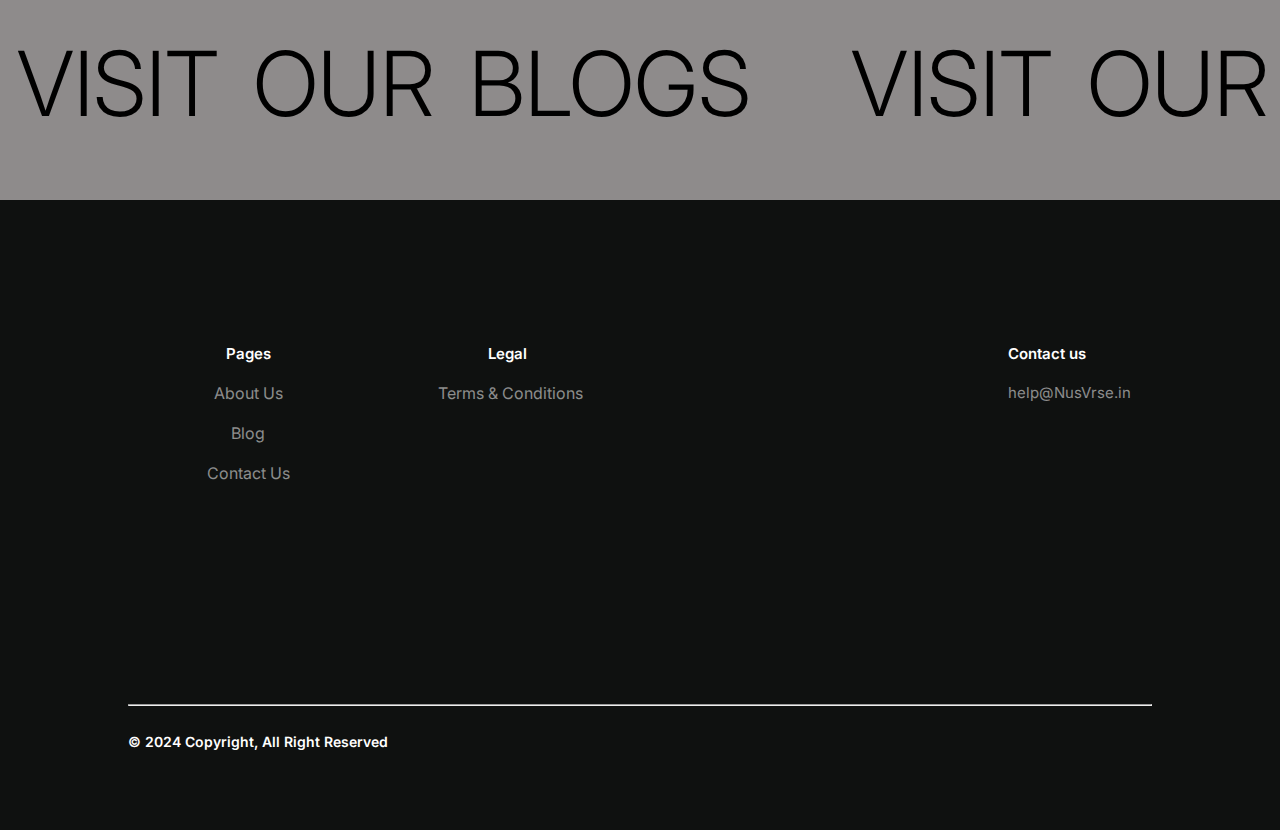
==== commit 48d03fed: "Add files via upload" ====
--- a/index.html
+++ b/index.html
@@ -3,13 +3,13 @@
 <head>
     <meta charset="UTF-8">
     <meta name="viewport" content="width=device-width, initial-scale=1.0">
-    <title>Turticles</title>
-    <link rel="shortcut icon" href="PngItem_4210484.png" type="x-icon">
+    <title>NusVrse</title>
+    <link rel="shortcut icon" href="N.png" type="x-icon">
+    <link rel="stylesheet" href="https://cdn.jsdelivr.net/npm/locomotive-scroll@3.5.4/dist/locomotive-scroll.css">
     <link href="https://cdn.jsdelivr.net/npm/remixicon@3.5.0/fonts/remixicon.css" rel="stylesheet">
-    <link
-  rel="stylesheet"
-  href="https://cdn.jsdelivr.net/npm/swiper@11/swiper-bundle.min.css"
-/>
+
+    <link rel="stylesheet" href="https://cdn.jsdelivr.net/npm/swiper@11/swiper-bundle.min.css"/>
+
     <link rel="preconnect" href="https://fonts.googleapis.com">
 <link rel="preconnect" href="https://fonts.gstatic.com" crossorigin>
 <link href="https://fonts.googleapis.com/css2?family=Anton&display=swap" rel="stylesheet">
@@ -21,6 +21,19 @@
 <link href="https://fonts.googleapis.com/css2?family=Mulish:ital,wght@0,200..1000;1,200..1000&display=swap" rel="stylesheet">
     <link rel="stylesheet" href="index_style.css">
 </head>
+<!--Start of Tawk.to Script-->
+<script type="text/javascript">
+    var Tawk_API=Tawk_API||{}, Tawk_LoadStart=new Date();
+    (function(){
+    var s1=document.createElement("script"),s0=document.getElementsByTagName("script")[0];
+    s1.async=true;
+    s1.src='https://embed.tawk.to/663de47507f59932ab3e1765/1htgs8quq';
+    s1.charset='UTF-8';
+    s1.setAttribute('crossorigin','*');
+    s0.parentNode.insertBefore(s1,s0);
+    })();
+    </script>
+    <!--End of Tawk.to Script-->
 <body>
     <div id="full-scr">
         <div id="full-div1">
@@ -35,7 +48,7 @@
     <div id="main">
         <div id="div1">
             <div id="nav">
-                <a href="index.html"><img src="Turticle.png" alt=""></a>
+                <a href="index.html"><img src="Black Modern Abstract Handwritten Brand Logo (1).png" alt=""></a>
                 <div id="nav2">
                 <h4><a href="index.html">Home</a></h4>
                 <h4><a href="category.html">Category</a></h4>
@@ -51,7 +64,7 @@
                 </div>
                 <div id="left3">
                     <div id="left3part1">ENLIGHTEN</div>
-                    <a href="category.html" id="try_now"><button>Try Now <i class="ri-arrow-right-up-line"></i></button></a>
+                    <a href="category.html" id="try_now">Try Now <i class="ri-arrow-right-up-line"></i></a>
                     <div id="left3part2">"Stay Connected, Stay Informed. 
                         Your Trusted Destination for Breaking 
                         News, Analysis, and Insights. Explore 
@@ -101,84 +114,118 @@
             </template>
         <div id="div2-part2">
             <a href="category.html">
-                <div id="moving-text"> 
-                    <div id="con">
-                    <h1>VIEW MORE ARTICLES</h1>
-                    <div id="iconset">
-                    <i class="ri-external-link-fill"></i>
-                    </div>
-                    <h1>VIEW MORE ARTICLES</h1>
-                    <div id="iconset">
-                    <i class="ri-external-link-fill"></i>
-                    </div>
-                    <h1>VIEW MORE ARTICLES</h1>
-                    <div id="iconset">
-                    <i class="ri-external-link-fill"></i>
-                    </div>
-                    </div>
-                    <div id="con">
-                    <h1>VIEW MORE ARTICLES</h1>
-                    <div id="iconset">
-                    <i class="ri-external-link-fill"></i>
-                    </div>
-                    <h1>VIEW MORE ARTICLES</h1>
-                    <div id="iconset">
-                    <i class="ri-external-link-fill"></i>
-                    </div>
-                    <h1>VIEW MORE ARTICLES</h1>
-                    <div id="iconset">
-                    <i class="ri-external-link-fill"></i>
-                    </div>
-                    </div>
-                    <div id="con">
-                    <h1>VIEW MORE ARTICLES</h1>
-                    <div id="iconset">
-                    <i class="ri-external-link-fill"></i>
-                    </div>
-                    <h1>VIEW MORE ARTICLES</h1>
-                    <div id="iconset">
-                    <i class="ri-external-link-fill"></i>
-                    </div>
-                    <h1>VIEW MORE ARTICLES</h1>
-                    <div id="iconset">
-                    <i class="ri-external-link-fill"></i>
-                    </div>
-                    </div>
-                </div>
-        </a>
-        <div id="div2-part2-middle">
-            <div class="swiper mySwiper">
-                <div class="swiper-wrapper">
-                  <div class="swiper-slide">
-                    <div id="question" ><i class="ri-question-mark"></i> <h6>How frequently are news cards updated on your website?</h6></div>
-                    <div id="answer">News cards receive regular updates throughout the day to ensure users have access to the latest information, keeping content fresh and relevant to their interests.</div>
+                <div id="moving-text1"> 
+                    <div id="con">
+                    <h1>VIEW MORE ARTICLES</h1>
+                    <div id="iconset">
+                    <i class="ri-external-link-fill"></i>
+                    </div>
+                    <h1>VIEW MORE ARTICLES</h1>
+                    <div id="iconset">
+                    <i class="ri-external-link-fill"></i>
+                    </div>
+                    <h1>VIEW MORE ARTICLES</h1>
+                    <div id="iconset">
+                    <i class="ri-external-link-fill"></i>
+                    </div>
+                    </div>
+                    <div id="con">
+                    <h1>VIEW MORE ARTICLES</h1>
+                    <div id="iconset">
+                    <i class="ri-external-link-fill"></i>
+                    </div>
+                    <h1>VIEW MORE ARTICLES</h1>
+                    <div id="iconset">
+                    <i class="ri-external-link-fill"></i>
+                    </div>
+                    <h1>VIEW MORE ARTICLES</h1>
+                    <div id="iconset">
+                    <i class="ri-external-link-fill"></i>
+                    </div>
+                    </div>
+                    <div id="con">
+                    <h1>VIEW MORE ARTICLES</h1>
+                    <div id="iconset">
+                    <i class="ri-external-link-fill"></i>
+                    </div>
+                    <h1>VIEW MORE ARTICLES</h1>
+                    <div id="iconset">
+                    <i class="ri-external-link-fill"></i>
+                    </div>
+                    <h1>VIEW MORE ARTICLES</h1>
+                    <div id="iconset">
+                    <i class="ri-external-link-fill"></i>
+                    </div>
+                    </div>
+                </div>
+            </a>
+
+
+
+
+
+
+
+            <div id="div2-part2-middle">
+               
+
+                <div class="swiper mySwiper">
+                    <div class="swiper-wrapper">
+                      <div class="swiper-slide"> <div id="question" ><i class="ri-question-mark"></i> <h6>How frequently are news cards updated on your website?</h6></div>
+                      <div id="answer">News cards receive regular updates throughout the day to ensure users have access to the latest information, keeping content fresh and relevant to their interests.</div>
+                      </div> 
+                      <div class="swiper-slide"> <div id="question" ><i class="ri-question-mark"></i> <h6>What sources does your API pull news articles from?</h6></div>
+                      <div id="answer">Our API pulls articles from diverse, reputable sources, emphasizing partnerships with trusted news outlets to deliver accurate and reliable information to our users.</div></div>
+                      <div class="swiper-slide"> <div id="question" ><i class="ri-question-mark"></i> <h6>How accurate and reliable are the news sources used for generating news cards?</h6></div>
+                      <div id="answer">We prioritize reputable sources and employ rigorous fact-checking processes to ensure the accuracy and reliability of the news content provided to our users.</div></div>
+                      <div class="swiper-slide"><div id="question" ><i class="ri-question-mark"></i> <h6> Are there any specific categories or topics covered by the news cards?</h6></div>
+                      <div id="answer">Our news cards cover a wide range of categories and topics, including breaking news, entertainment, sports, politics, technology, and more, offering comprehensive coverage for diverse interests.</div></div>
+                      <div class="swiper-slide"><div id="question" ><i class="ri-question-mark"></i> <h6>Are there options for users to filter or search for specific news articles?</h6></div>
+                      <div id="answer">We're working on implementing filtering and search functionalities to empower users with enhanced navigation options, allowing them to find specific articles more efficiently based on their preferences.</div></div>
+                      <div class="swiper-slide"><div id="question" ><i class="ri-question-mark"></i> <h6>How can users verify the credibility of the news sources used by your website?</h6></div>
+                      <div id="answer">Users can verify credibility by clicking provided links, ensuring transparency regarding sources and allowing them to make informed decisions about the reliability of the news content.</div></div>
+                      <div class="swiper-slide"> <div id="question" ><i class="ri-question-mark"></i> <h6>Is there any update coming to the website, and how frequent are these updates?</h6></div>
+                      <div id="answer">Yes, updates occur regularly with new features and fixes released periodically. Our agile approach ensures efficient updates based on user feedback and industry trends, aiming for consistent improvement in user experience.</div></div>
+                    </div>
+                    <div class="swiper-scrollbar"></div>
                   </div>
-                  <div class="swiper-slide"><div id="question" ><i class="ri-question-mark"></i> <h6>What sources does your API pull news articles from?</h6></div>
-                  <div id="answer">Our API pulls articles from diverse, reputable sources, emphasizing partnerships with trusted news outlets to deliver accurate and reliable information to our users.</div></div>
-                  <div class="swiper-slide"><div id="question" ><i class="ri-question-mark"></i> <h6>How accurate and reliable are the news sources used for generating news cards?</h6></div>
-                  <div id="answer">We prioritize reputable sources and employ rigorous fact-checking processes to ensure the accuracy and reliability of the news content provided to our users.</div></div>
-                  <div class="swiper-slide"><div id="question" ><i class="ri-question-mark"></i> <h6> Are there any specific categories or topics covered by the news cards?</h6></div>
-                  <div id="answer">Our news cards cover a wide range of categories and topics, including breaking news, entertainment, sports, politics, technology, and more, offering comprehensive coverage for diverse interests.</div></div>
-                  <div class="swiper-slide"><div id="question" ><i class="ri-question-mark"></i> <h6>Are there options for users to filter or search for specific news articles?</h6></div>
-                  <div id="answer">We're working on implementing filtering and search functionalities to empower users with enhanced navigation options, allowing them to find specific articles more efficiently based on their preferences.</div></div>
-                  <div class="swiper-slide"><div id="question" ><i class="ri-question-mark"></i> <h6>How can users verify the credibility of the news sources used by your website?</h6></div>
-                  <div id="answer">Users can verify credibility by clicking provided links, ensuring transparency regarding sources and allowing them to make informed decisions about the reliability of the news content.</div></div>
-                  <div class="swiper-slide"><div id="question" ><i class="ri-question-mark"></i> <h6>Is there any update coming to the website, and how frequent are these updates?</h6></div>
-                  <div id="answer">Yes, updates occur regularly with new features and fixes released periodically. Our agile approach ensures efficient updates based on user feedback and industry trends, aiming for consistent improvement in user experience.</div></div>
-                </div>
-               
-              </div>
-
-    
-
-
-
-
-        </div>
-        <a href="https://www.thegoldenconjunction.com/" id="back-link">
-            <div id="moving-text"> 
+              
+
+
+
+
+
+
+            </div>
+
+
+
+
+
+
+
+
+
+
+
+            <a href="https://www.thegoldenconjunction.com/" id="back-link">
+                <div id="moving-text2" class="moving-text2"> 
+                    <div id="con">
+                <h1>VISIT OUR BLOGS </h1>
+                <div id="iconset">
+                <i class="ri-external-link-fill"></i>
+                </div>
+                <h1>VISIT OUR BLOGS</h1>
+                <div id="iconset">
+                <i class="ri-external-link-fill"></i>
+                </div>
+                <h1>VISIT OUR BLOGS</h1>
+                <div id="iconset">
+                <i class="ri-external-link-fill"></i>
+                </div>
+                </div>
                 <div id="con">
-                <h1>VISIT OUR BLOGS </h1>
+                <h1>VISIT OUR BLOGS</h1>
                 <div id="iconset">
                 <i class="ri-external-link-fill"></i>
                 </div>
@@ -205,22 +252,8 @@
                 <i class="ri-external-link-fill"></i>
                 </div>
                 </div>
-                <div id="con">
-                <h1>VISIT OUR BLOGS</h1>
-                <div id="iconset">
-                <i class="ri-external-link-fill"></i>
-                </div>
-                <h1>VISIT OUR BLOGS</h1>
-                <div id="iconset">
-                <i class="ri-external-link-fill"></i>
-                </div>
-                <h1>VISIT OUR BLOGS</h1>
-                <div id="iconset">
-                <i class="ri-external-link-fill"></i>
-                </div>
-                </div>
-            </div>
-    </a>
+                </div>
+            </a>
         </div>
         <div id="footer">
             <div id="footer-top">
@@ -236,7 +269,7 @@
                 </div>
                 <div id="footer-top3">
                     <h6>Contact us</h6>
-                    <h6 id="mail">help@Turticle.in</h6>
+                    <h6 id="mail">help@NusVrse.in</h6>
                 </div>
             </div>
             <div id="footer-bottom">
@@ -253,11 +286,11 @@
             </div>
         </div>
     </div>
-    
+        <script src="https://cdn.jsdelivr.net/npm/locomotive-scroll@3.5.4/dist/locomotive-scroll.js"></script>
     <script src="https://cdnjs.cloudflare.com/ajax/libs/gsap/3.12.2/gsap.min.js" integrity="sha512-16esztaSRplJROstbIIdwX3N97V1+pZvV33ABoG1H2OyTttBxEGkTsoIVsiP1iaTtM8b3+hu2kB6pQ4Clr5yug==" crossorigin="anonymous" referrerpolicy="no-referrer"></script>
     <script src="https://cdn.jsdelivr.net/npm/locomotive-scroll@3.5.4/dist/locomotive-scroll.min.js"></script>
     <script src="script.js"></script>
     <script src="https://cdn.jsdelivr.net/npm/swiper@11/swiper-bundle.min.js"></script>
     <script src="index_script.js"></script>
 </body>
-</html>+</html>
--- a/index_style.css
+++ b/index_style.css
@@ -8,6 +8,9 @@
     height: 100%;
     width: 100%;
 
+}
+*::-webkit-scrollbar{
+    display: none;
 }
 *::selection{
     color: white;
@@ -88,9 +91,10 @@
     z-index: 100;
 }
 #nav img{
-    padding-top: 10px;
-    height: 11vh;
-    width: 250px;
+        padding-top: 10px;
+        height: 11vh;
+        width: 250px;
+    
 }
 #nav2{
     display: flex;
@@ -148,21 +152,29 @@
 }
 #center #left1{
     font-family: 'Anton';
-    font-size: 11vw;
+    font-size: 10vw;
     line-height: 25vh;
     padding-top: 50px;
+    color: rgba(0, 0, 0, 0.885);
 }
 #center #left2 #left2part2{
     font-family: 'Anton';
-    font-size: 11vw;
+    background-color: #EFEAE3;
+    font-size: 10vw;
     line-height: 22vh;
     padding-left: 19px;
-}
+    color: rgba(0, 0, 0, 0.885);
+    animation: slideIn 2s ease;
+}
+@keyframes slideIn {
+    0% { transform: translateX(-60%); }
+    100% { transform: translateX(0%); }
+  }
 #center #left2 #left2part1{
     height: 22vh;
-    width: 37vh;
+    width: 32vh;
     position: relative;
-    margin-top: -3px; 
+    /* margin-top: -3px;  */
 }
 #center #left2 #left2part1 video{
     height: 100%;
@@ -172,28 +184,27 @@
 }
 #center #left3 #left3part1{
     font-family: 'Anton';
-    font-size: 11vw;
-    line-height: 25vh;
-}
-#try_now button{
-    height: 6vh;
-    width: 105px;
+    font-size: 10vw;
+    line-height: 21vh;
+    color: rgba(0, 0, 0, 0.885);
+}
+#try_now {
+    height: 3vh;
+    width: 450px;
     margin-left: 29px;
-    font-size: 16px;
-    color:  #EFEAE3;
-    background-color: rgb(99, 83, 57);
-    border: 0px #EFEAE3;
-}
-#try_now button:hover{
-    background-color: rgb(85, 55, 26);
-}
-#try_now button:hover{
+    font-size: 20px;
+    text-decoration: none;
+    color: black;
+
+}
+#try_now:hover{
     cursor: pointer;
 }
 #center #left2{
    display: flex;
    align-items: flex-start;
    margin-left: 13px;
+   margin-top: -2.5vh;
 }
 #center #left3{
     display: flex;
@@ -229,7 +240,7 @@
 #search{
     height: 25vh;
     width: 100%;
-    background-color: rgba(128, 128, 128, 0.529);
+    background-color: rgb(142, 139, 139);
     border-top-left-radius: 70px;
     border-top-right-radius: 70px;
 }
@@ -244,7 +255,7 @@
     border-top-left-radius: 30px;
     border-bottom-left-radius: 30px;
     border: 0px white solid;
-    margin-left: 320px;
+    margin-left: 340px;
     padding-inline: 12px;
     font-size: 16px;
     background-color: #efeae3;
@@ -258,27 +269,509 @@
     border-top-right-radius: 30px;
     border-bottom-right-radius: 30px;
     border: 0px grey;
-    background-color: rgba(128, 128, 128, 0.168);
+    background-color: rgb(128, 128, 128);
 }
 .search-button:hover{
-    background-color: grey;
+    background-color: rgb(101, 99, 99);
 }
 
 
 
 main{
     padding-block: 40px;
-    background-color:rgba(128, 128, 128, 0.623);
+    background-color: rgb(142, 139, 139);
     border-top: 1px solid rgba(128, 128, 128, 0.623);
+    border-bottom:1px solid rgba(128, 128, 128, 0.623); ;
     
 }
 .cards-container{
-    margin-left: 45px;
+    margin-left: 53px;
     flex-wrap: wrap;
     row-gap: 50px;
     align-items: start;
     display: flex;
     gap: 50px;
+}
+.card{
+    width: 320px;
+    min-height: 400px;
+    border: 0 solid rgba(0, 0, 0, 0.377);
+    cursor: pointer;
+    border-radius: 19px;
+    background-color: rgb(116, 115, 115);
+overflow: hidden;
+transition: all 0.3s ease;
+}
+.card:hover{
+    background-color: rgb(109, 109, 109);
+    transform: translateY(-8px);
+}
+.card-header img{
+    width: 100%;
+    height: 200px;
+    object-fit: cover;
+
+}
+.card-content{
+    padding: 12px;
+}
+.news-source{
+    margin-block: 12px;
+}
+
+
+#div2-part2{
+    height: 150vh;
+    width: 100%;
+    background-color: rgb(142, 139, 139);
+    display: flex;
+    flex-direction: column;
+    justify-content: space-between;
+}
+
+
+
+
+#div2-part2-middle{
+    height: 80vh;
+    background-color: #efeae3;
+    width: 100%;
+    padding: 6vw 2vw;
+    user-select: none;
+    border-radius: 80px;
+    cursor: grab;
+    /* margin-top: -8vh; */
+
+}
+
+.swiper {
+    width: 100%;
+    height: 100%;
+
+  }
+
+  .swiper-slide {
+    border-left: 1px solid black;
+    border-image: linear-gradient(to bottom,transparent 20%, black 60%, black 10%, transparent 90%) 1;
+    width: 29%;
+    padding: 0vw 2vw;
+    margin-top: -9vh;
+  }
+  .swiper-slide:nth-child(1){
+    border-left: 0px;
+  }
+
+  .swiper .swiper-scrollbar {
+    --swiper-scrollbar-size: 6px;
+    --swiper-scrollbar-bottom: 4px;
+    --swiper-scrollbar-left: 400px !important;
+    --swiper-scrollbar-right: 400px !important;
+    --swiper-scrollbar-drag-bg-color: rgb(0, 0, 0);
+  }
+
+
+
+#question .ri-question-mark{
+    font-size: 25px;
+    padding: 3px;
+    color: rgb(173, 0, 0);
+
+}
+
+#question{
+    display: flex;
+    align-items: center;
+    font-size: 17px;
+    font-weight: 600;
+    margin-top: 8vw;
+}
+#question h6{
+    font-weight: 800;
+    font-size: 17px;
+    padding-top: 26px;
+    line-height: 25px;
+    padding-left: 15px;
+}
+#answer{
+    margin-top: 1vw;
+    margin-left: 3vw;
+    line-height: 20px;
+    
+}
+
+
+#moving-text1{
+    white-space: nowrap;
+    overflow-x: auto;
+    margin-top: 4vh;
+}
+#moving-text1 h1{
+    font-size: 7vw;
+    color:black;
+    font-weight: 300;
+    padding-bottom: 15px;
+    
+}
+#moving-text1::-webkit-scrollbar{
+    display: none;
+}
+
+#moving-text1 #con {
+    /* background-color:black; */
+    white-space: nowrap;
+    display: inline-block;
+    height: -5vw;
+    margin-left: -6px;
+    animation-name: move1;
+    animation-duration: 20s;
+    animation-timing-function: linear;
+    animation-iteration-count: infinite;
+    margin-top: -3.5vh;
+}
+
+#moving-text1 #con #iconset{
+    font-size: 70px;
+    display: inline-block;
+    margin-left: 46px;
+    margin-right: 23px;
+    color:black;
+}
+
+#moving-text1 #con h1{
+display: inline-block;
+padding-top: 18px;
+word-spacing:13px;
+margin-left: 23px;
+}
+@keyframes move1 {
+    from{
+        transform: translateX(-100%);
+    }
+    to{
+        transform: translateX(0);
+    }
+}
+   
+
+
+
+
+
+
+
+#moving-text2{
+    white-space: nowrap;
+    overflow-x: auto;
+    /* margin-top: -18vh; */
+    /* margin-bottom: 15vh; */
+    height: 24vh;
+}
+#moving-text2 h1{
+    font-size: 7vw;
+    color:black;
+    font-weight: 300;
+    padding-bottom: 15px;
+}
+#moving-text2::-webkit-scrollbar{
+    display: none;
+}
+
+#moving-text2 #con {
+    /* background-color:black; */
+    white-space: nowrap;
+    display: inline-block;
+    height: -5vw;
+    margin-left: -6px;
+    animation-name: move2;
+    animation-duration: 15s;
+    animation-timing-function: linear;
+    animation-iteration-count: infinite;
+   margin-top: 3vh;
+}
+
+#moving-text2 #con #iconset{
+    font-size: 70px;
+    display: inline-block;
+    margin-left: 46px;
+    margin-right: 23px;
+    color:black;
+}
+
+#moving-text2 #con h1{
+display: inline-block;
+padding-top: 18px;
+word-spacing:13px;
+margin-left: 23px;
+}
+@keyframes move2 {
+    from{
+        transform: translateX(0);
+    }
+    to{
+        transform: translateX(-100%);
+    }
+}
+
+
+
+
+
+
+
+
+#footer{
+    height: 70vh;
+    width: 100%;
+    background-color:#0F1110;
+    display: flex;
+    align-items: center;
+    flex-direction: column;
+    position: relative;
+}
+#footer-top{
+    margin-top: 16vh;
+    height: 30vh;
+    width: 80%;
+    position: relative;
+    display: flex;
+}
+#footer-top #footer-top1{
+    height: 100%;
+    width: 25%;
+    display: flex;
+    flex-direction: column;
+    align-items: center;
+}
+#footer-top #footer-top1 h6{
+    color: white;
+    font-size: 15px;
+    font-weight: 600;
+}
+#footer-top #footer-top1 a{
+    text-decoration: none;
+    padding-top: 20px;
+    color: rgba(255, 255, 255, 0.529);
+   
+}
+#footer-top #footer-top1 a:hover{
+    color: #987c56;
+}
+#footer-top #footer-top2{
+    width: 40%;
+}
+
+#footer-top #footer-top2 h6{
+    color: white;
+    font-size: 15px;
+    padding-bottom: 20px;
+    padding-left: 120px;
+    font-weight: 600;
+}
+#footer-top #footer-top2 a{
+    padding-left: 70px;
+    text-decoration: none;
+    color: rgba(255, 255, 255, 0.529);
+}
+#footer-top #footer-top2 a:hover{
+    color: #987c56;
+}
+#footer-top #footer-top3{
+    width: 40%;
+    padding-left: 25%;
+}
+#footer-top #footer-top3 h6{
+    color: white;
+    font-size: 15px;
+    font-weight: 600;
+}
+#footer-top #footer-top3 #mail{
+    padding-top: 20px;
+    font-weight: 400;
+    color: rgba(255, 255, 255, 0.529);
+
+}
+ #footer-bottom{
+    height: 20vh;
+    width: 80%;
+    display: flex;
+    flex-direction: column;
+}
+#footer-bottom1{
+    padding-top: 90px;
+    padding-bottom: 20px;
+}
+#footer-bottom2{
+    display: flex;
+    align-items: end;
+    justify-content: space-between;
+}
+#footer-bottom h6{
+    color: white;
+    font-size: 14px;
+    font-weight: 600;
+}
+#footer-bottom #footer-bottom2 #links a{
+    text-decoration: none;
+    color: white;
+    font-size: 20px;
+    padding-left: 20px;
+    font-weight: 600;
+}
+#footer-bottom #footer-bottom2 #links a:hover{
+    color: #987c56;
+}
+
+#full-scr{
+    height: 100vh;
+    width: 100%;
+    background-color: rgba(0, 0, 0, 0.708);
+    position: fixed;
+    z-index: 99;
+    top: -100%;
+    transition: all ease 0.5s;
+}
+#full-div1{
+    height: 40%;
+    width: 100%;
+    background-color: #EFEAE3;
+    border-bottom-left-radius: 40px;
+    border-bottom-right-radius: 40px;
+}
+#full-div1 a{
+    text-decoration: none;
+    font-size: 7vw;
+    color: rgba(0, 0, 0, 0.848);
+    display: flex;
+    flex-direction: column;
+    text-align: center;
+    font-weight: 800;
+    font-family: 'Mulish';
+    /* padding-right: 9vw; */
+    padding-top: 12px;
+}
+#full-div1 #home{
+    padding-top: 17vh;
+}
+
+
+@media (max-width:770px) {
+    #center{
+        margin-left: 30px;
+    }
+    #center #left1{
+       
+        font-size: 11vw;
+    }
+    #center #left2 #left2part2{
+
+        font-size: 11vw;
+        line-height: 16vh;
+        padding-left: 19px;
+    }
+    #center #left2 #left2part1{
+        height: 25vh;
+        width: 27vh;
+        position: relative;
+        margin-top: -35px; 
+    }
+    #center #left2 #left2part1 video{
+        height: 100%;
+        width: 100%;
+        object-fit: contain;
+        border-radius: 40%;
+    }
+    #center #left3 #left3part1{
+        font-family: 'Anton';
+        font-size: 11vw;
+        line-height: 25vh;
+    }
+    #try_now button{
+        height: 6vh;
+        width: 90px;
+        margin-left: 29px;
+        font-size: 14px;
+    }
+    #center #left2{
+       display: flex;
+       align-items: flex-start;
+       margin-left: 13px;
+    }
+    #center #left3{
+        margin-top: -30px;
+        display: flex;
+        align-items: center;
+        justify-content: space-between;
+    }
+    #center #left3 #left3part2{
+        padding-left: 60px;
+        /* padding-right: 30px; */
+    }
+
+
+    #search .search-bar{
+        display: flex;
+        align-items: center;
+        height: 20vh;
+        margin-left: -32vw;
+    }
+
+    #moving-text #con {
+        height: 8vw;
+    }
+    #moving-text #con #iconset{
+        font-size: 28px;
+    }
+
+
+    
+#div2-part2-middle{
+    height: 55vh;
+    width: 100%;
+    padding: 6vw 2vw;
+    user-select: none;
+
+}
+
+
+  .swiper-slide {
+    width: 49%;
+    padding: 0vw 2vw
+  }
+
+#question .ri-question-mark{
+    font-size: 25px;
+    padding: 3px;
+}
+
+#question{
+    display: flex;
+    align-items: center;
+    font-size: 17px;
+    font-weight: 600;
+    margin-top: 4vw;
+}
+#question h6{
+    font-weight: 800;
+    font-size: 17px;
+    padding-top: 26px;
+    line-height: 25px;
+    padding-left: 15px;
+}
+#answer{
+    margin-top: 1vw;
+    margin-left: 6vw;
+    line-height: 20px;
+    
+}
+    
+
+.cards-container{
+    margin-left: 35px;
+    flex-wrap: wrap;
+    row-gap: 50px;
+    align-items: start;
+    display: flex;
+    gap: 40px;
 }
 .card{
     width: 320px;
@@ -290,397 +783,6 @@
 overflow: hidden;
 transition: all 0.3s ease;
 }
-.card:hover{
-    background-color: rgba(128, 128, 128, 0.6);
-    transform: translateY(-8px);
-}
-.card-header img{
-    width: 100%;
-    height: 200px;
-    object-fit: cover;
-
-}
-.card-content{
-    padding: 12px;
-}
-.news-source{
-    margin-block: 12px;
-}
-
-
-#div2-part2{
-    height: 100vh;
-    width: 100%;
-    background-color: rgba(128, 128, 128, 0.61);
-    display: flex;
-    flex-direction: column;
-    justify-content: space-between;
-}
-
-
-
-
-#div2-part2-middle{
-    height: 60vh;
-    background-color: #efeae3;
-    width: 100%;
-    padding: 6vw 2vw;
-    user-select: none;
-
-}
-
-.swiper {
-    width: 100%;
-    height: 100%;
-    left: 0;
-  }
-
-  .swiper-slide {
-    border-left: 1px solid black;
-    width: 29%;
-    padding: 0vw 2vw
-  }
-
-#question .ri-question-mark{
-    font-size: 25px;
-    padding: 3px;
-    color: rgb(173, 0, 0);
-
-}
-
-#question{
-    display: flex;
-    align-items: center;
-    font-size: 17px;
-    font-weight: 600;
-    margin-top: 0vw;
-}
-#question h6{
-    font-weight: 800;
-    font-size: 17px;
-    padding-top: 26px;
-    line-height: 25px;
-    padding-left: 15px;
-}
-#answer{
-    margin-top: 1vw;
-    margin-left: 3vw;
-    line-height: 20px;
-    
-}
-
-
-#moving-text{
-    white-space: nowrap;
-    overflow-x: auto;
-}
-#moving-text h1{
-    font-size: 3vw;
-    color:#efeae3;
-}
-#moving-text::-webkit-scrollbar{
-    display: none;
-}
-#moving-text #con {
-    background-color:black;
-    white-space: nowrap;
-    display: inline-block;
-    height: 6vw;
-    margin-left: -6px;
-    animation-name: move;
-    animation-duration: 10s;
-    animation-timing-function: linear;
-    animation-iteration-count: infinite;
-}
-#moving-text #con #iconset{
-    font-size: 39px;
-    display: inline-block;
-    margin-left: 46px;
-    margin-right: 23px;
-    color:#efeae3;
-}
-
-#moving-text #con h1{
-display: inline-block;
-padding-top: 18px;
-word-spacing:13px;
-margin-left: 23px;
-}
-@keyframes move {
-    from{
-        transform: translateX(0);
-    }
-    to{
-        transform: translateX(-100%);
-    }
-}
-
-
-
-
-
-
-
-
-
-#footer{
-    height: 70vh;
-    width: 100%;
-    background-color: rgba(0, 0, 0, 0.863);
-    display: flex;
-    align-items: center;
-    flex-direction: column;
-    position: relative;
-}
-#footer-top{
-    margin-top: 16vh;
-    height: 30vh;
-    width: 80%;
-    position: relative;
-    display: flex;
-}
-#footer-top #footer-top1{
-    height: 100%;
-    width: 25%;
-    display: flex;
-    flex-direction: column;
-    align-items: center;
-}
-#footer-top #footer-top1 h6{
-    color: white;
-    font-size: 15px;
-}
-#footer-top #footer-top1 a{
-    text-decoration: none;
-    padding-top: 20px;
-    color: rgba(255, 255, 255, 0.529);
-   
-}
-#footer-top #footer-top1 a:hover{
-    color: #987c56;
-}
-#footer-top #footer-top2{
-    width: 40%;
-}
-
-#footer-top #footer-top2 h6{
-    color: white;
-    font-size: 15px;
-    padding-bottom: 20px;
-    padding-left: 120px;
-}
-#footer-top #footer-top2 a{
-    padding-left: 70px;
-    text-decoration: none;
-    color: rgba(255, 255, 255, 0.529);
-}
-#footer-top #footer-top2 a:hover{
-    color: #987c56;
-}
-#footer-top #footer-top3{
-    width: 40%;
-    padding-left: 25%;
-}
-#footer-top #footer-top3 h6{
-    color: white;
-    font-size: 15px;
-}
-#footer-top #footer-top3 #mail{
-    padding-top: 20px;
-    color: rgba(255, 255, 255, 0.529);
-
-}
- #footer-bottom{
-    height: 20vh;
-    width: 80%;
-    display: flex;
-    flex-direction: column;
-}
-#footer-bottom1{
-    padding-top: 90px;
-    padding-bottom: 20px;
-}
-#footer-bottom2{
-    display: flex;
-    align-items: end;
-    justify-content: space-between;
-}
-#footer-bottom h6{
-    color: white;
-    font-size: 14px;
-}
-#footer-bottom #footer-bottom2 #links a{
-    text-decoration: none;
-    color: white;
-    font-size: 20px;
-    padding-left: 20px;
-}
-#footer-bottom #footer-bottom2 #links a:hover{
-    color: #987c56;
-}
-
-#full-scr{
-    height: 100vh;
-    width: 100%;
-    background-color: rgba(0, 0, 0, 0.708);
-    position: fixed;
-    z-index: 99;
-    top: -100%;
-    transition: all ease 0.5s;
-}
-#full-div1{
-    height: 40%;
-    width: 100%;
-    background-color: #EFEAE3;
-    border-bottom-left-radius: 40px;
-    border-bottom-right-radius: 40px;
-}
-#full-div1 a{
-    text-decoration: none;
-    font-size: 7vw;
-    color: rgba(0, 0, 0, 0.848);
-    display: flex;
-    flex-direction: column;
-    text-align: center;
-    font-weight: 800;
-    font-family: 'Mulish';
-    /* padding-right: 9vw; */
-    padding-top: 12px;
-}
-#full-div1 #home{
-    padding-top: 17vh;
-}
-
-
-@media (max-width:770px) {
-    #center{
-        margin-left: 30px;
-    }
-    #center #left1{
-       
-        font-size: 11vw;
-    }
-    #center #left2 #left2part2{
-
-        font-size: 11vw;
-        line-height: 16vh;
-        padding-left: 19px;
-    }
-    #center #left2 #left2part1{
-        height: 25vh;
-        width: 27vh;
-        position: relative;
-        margin-top: -35px; 
-    }
-    #center #left2 #left2part1 video{
-        height: 100%;
-        width: 100%;
-        object-fit: contain;
-        border-radius: 40%;
-    }
-    #center #left3 #left3part1{
-        font-family: 'Anton';
-        font-size: 11vw;
-        line-height: 25vh;
-    }
-    #try_now button{
-        height: 6vh;
-        width: 90px;
-        margin-left: 29px;
-        font-size: 14px;
-    }
-    #center #left2{
-       display: flex;
-       align-items: flex-start;
-       margin-left: 13px;
-    }
-    #center #left3{
-        margin-top: -30px;
-        display: flex;
-        align-items: center;
-        justify-content: space-between;
-    }
-    #center #left3 #left3part2{
-        padding-left: 60px;
-        /* padding-right: 30px; */
-    }
-
-
-    #search .search-bar{
-        display: flex;
-        align-items: center;
-        height: 20vh;
-        margin-left: -32vw;
-    }
-
-    #moving-text #con {
-        height: 8vw;
-    }
-    #moving-text #con #iconset{
-        font-size: 28px;
-    }
-
-
-    
-#div2-part2-middle{
-    height: 55vh;
-    width: 100%;
-    padding: 6vw 2vw;
-    user-select: none;
-
-}
-
-
-  .swiper-slide {
-    width: 49%;
-    padding: 0vw 2vw
-  }
-
-#question .ri-question-mark{
-    font-size: 25px;
-    padding: 3px;
-}
-
-#question{
-    display: flex;
-    align-items: center;
-    font-size: 17px;
-    font-weight: 600;
-    margin-top: 4vw;
-}
-#question h6{
-    font-weight: 800;
-    font-size: 17px;
-    padding-top: 26px;
-    line-height: 25px;
-    padding-left: 15px;
-}
-#answer{
-    margin-top: 1vw;
-    margin-left: 6vw;
-    line-height: 20px;
-    
-}
-    
-
-.cards-container{
-    margin-left: 35px;
-    flex-wrap: wrap;
-    row-gap: 50px;
-    align-items: start;
-    display: flex;
-    gap: 40px;
-}
-.card{
-    width: 320px;
-    min-height: 400px;
-    border: 0 solid rgba(0, 0, 0, 0.377);
-    cursor: pointer;
-    border-radius: 19px;
-    background-color: rgba(128, 128, 128, 0.366);
-overflow: hidden;
-transition: all 0.3s ease;
-}
 .card-header img{
     width: 100%;
     height: 200px;
@@ -748,8 +850,9 @@
 }
 #center #left2 #left2part2{
     font-size: 13vw;
-    line-height: 3vh;
-    padding-left: 12px;
+    line-height: 13.5vh;
+    height: 13vh;
+    padding-left: -12px;
 }
 #center #left2 #left2part1{
     height: 13vh;
@@ -760,31 +863,36 @@
 #center #left2 #left2part1 video{
     height: 19vh;
     width: 100%;
+    margin-top: 5vh;
     object-fit: contain;
-    border-radius: 40%;
+    border-radius: 30%;
 }
 #center #left3 #left3part1{
     font-size: 13vw;
-}
-#try_now button{
+    margin-top: -7vh;
+}
+#try_now {
    
     scale: .8;
     height: 6vh;
-    width: 90px;
-    margin-left: -140px;
-    font-size: 14px;
-    margin-top: 0.2vh;
+    width: 140px;
+    margin-left: -250px;
+    font-size: 22px;
+    margin-top: -5vh;
 }
 #center #left2{
    display: flex;
    align-items: flex-start;
    margin-left: 13px;
+   margin-top: -5vh;
+   height: 14vh;
 }
 #center #left3{
     display: flex;
     flex-wrap: wrap;
     align-items: center;
     justify-content: space-between;
+    margin-top: -1vh;
     
 }
 #center #left3 #left3part2{
@@ -800,10 +908,13 @@
 }
 #search{
     height: 22vh;
+    border-top-left-radius: 50px;
+    border-top-right-radius: 50px;
 }
 #search .search-bar{
     height: 20vh;
     margin-left: -290px;
+    align-items: center;
 }
 #search .search-bar .news-input{
     height: 6vh;
@@ -816,7 +927,7 @@
     width: 70px;
 }
 .card{
-    width: 305px;
+    width: 285px;
     min-height: 400px;
 }
 
@@ -829,6 +940,7 @@
 #footer{
     height: 40vh;
     width: 100%;
+    background-color: rgb(19, 19, 19);
 }
 #footer-top{
     margin-top: 5vh;
@@ -846,12 +958,14 @@
 }
 #footer-top #footer-top1 h6{
     font-size: 13px;
+    color: rgb(122, 112, 112);
 }
 #footer-top #footer-top1 a{
     text-decoration: none;
     padding-top: 15px;
     font-size: 13px;
     text-wrap: nowrap;
+    color: rgb(190, 184, 184);
 }
 #footer-top #footer-top2{
     width: 30%;
@@ -862,11 +976,13 @@
 #footer-top #footer-top2 h6{
     font-size: 13px;
     padding-left: 15px;
+    color: rgb(122, 112, 112);
 }
 #footer-top #footer-top2 a{
     padding-left: 8px;
     font-size: 13px;
     text-align: center;
+    color: rgb(190, 184, 184);
 }
 #footer-top #footer-top3{
     width: 35%;
@@ -875,9 +991,11 @@
 }
 #footer-top #footer-top3 h6{
     font-size: 13px;
+    color: rgb(122, 112, 112);
 }
 #footer-top #footer-top3 #mail{
     padding-top: 20px;
+    color: rgb(190, 184, 184);
 }
  #footer-bottom{
     height: 20vh;
@@ -889,7 +1007,6 @@
 #footer-bottom1{
     padding-top: 90px;
     padding-bottom: 20px;
-    margin-top: -4vh;
 }
 #footer-bottom1 hr{
     width: 92%;
@@ -897,13 +1014,16 @@
 }
 #footer-bottom2{
     width: 90%;
+    margin-top: -1.5vh;
 }
 #footer-bottom h6{
     font-size: 12px;
+    color: rgb(190, 184, 184);
 }
 #footer-bottom #footer-bottom2 #links a{
     font-size: 14px;
     padding-left: 5px;
-}
-}
-
+    color: rgb(190, 184, 184);
+}
+}
+
